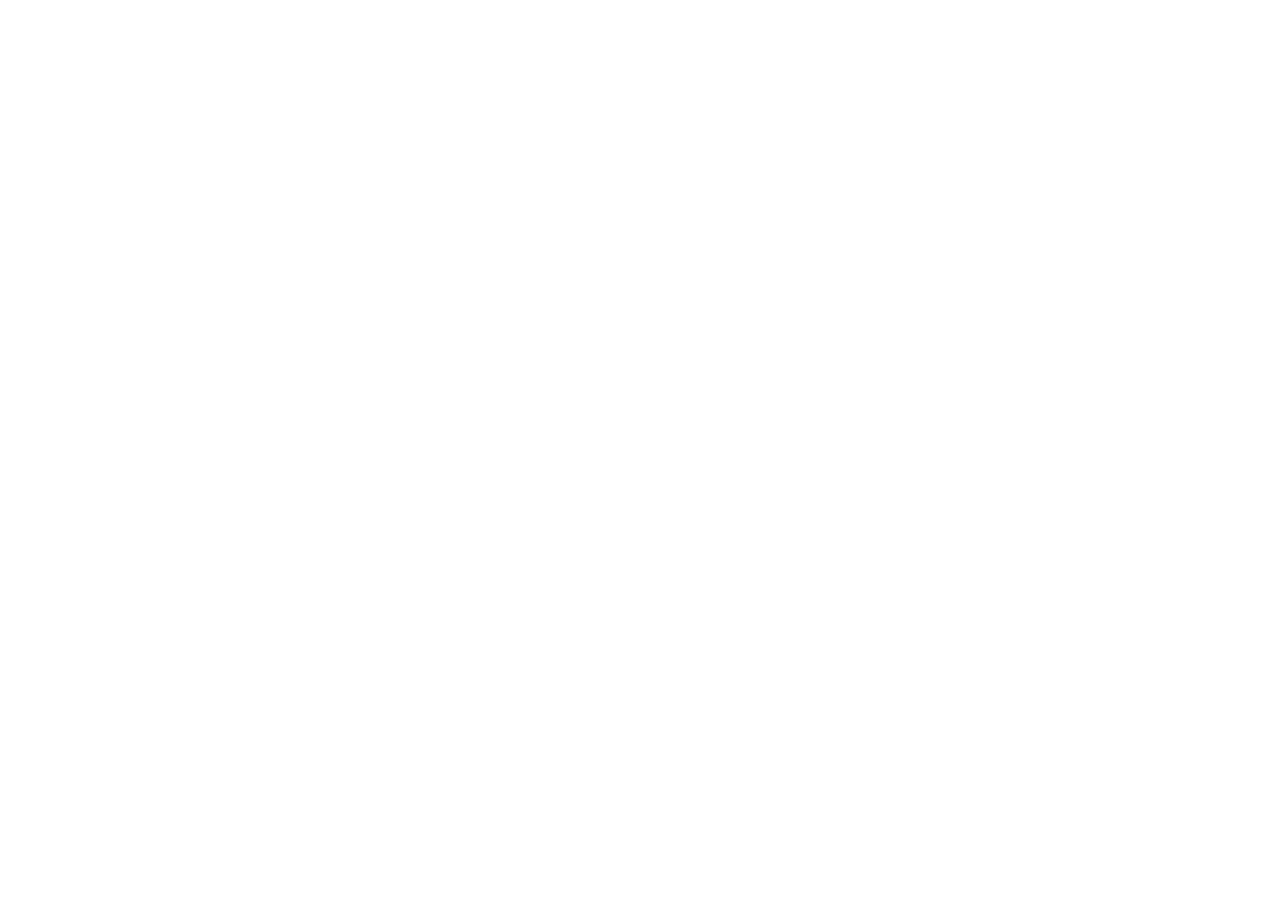
==== hiveswordle/index.html @ 972c2942 "Add files via upload" ====
<!doctype html><html lang="en"><head><meta charset="utf-8"/><link rel="icon" href="/hiveswordle/faviconHS.ico"/><meta name="viewport" content="width=device-width,initial-scale=1"/><meta name="theme-color" content="#000000"/><meta name="description" content="A daily word puzzle based on Homestuck"/><link rel="apple-touch-icon" href="/hiveswordle/logo192.png"/><link rel="manifest" href="/hiveswordle/manifest.json"/><title>Hiveswordle</title><script defer="defer" src="/hiveswordle/static/js/main.b293c328.js"></script><link href="/hiveswordle/static/css/main.2da491ca.css" rel="stylesheet"></head><body><noscript>You need to enable JavaScript to run this app.</noscript><div id="root"></div></body></html>
---- hiveswordle/static/css/main.2da491ca.css ----
/*
! tailwindcss v3.0.12 | MIT License | https://tailwindcss.com
*/*,:after,:before{border:0 solid #e5e7eb;box-sizing:border-box}:after,:before{--tw-content:""}html{-webkit-text-size-adjust:100%;font-family:ui-sans-serif,system-ui,-apple-system,BlinkMacSystemFont,Segoe UI,Roboto,Helvetica Neue,Arial,Noto Sans,sans-serif,Apple Color Emoji,Segoe UI Emoji,Segoe UI Symbol,Noto Color Emoji;line-height:1.5;tab-size:4}body{line-height:inherit;margin:0}hr{border-top-width:1px;color:inherit;height:0}abbr:where([title]){-webkit-text-decoration:underline dotted;text-decoration:underline dotted}h1,h2,h3,h4,h5,h6{font-size:inherit;font-weight:inherit}a{color:inherit;text-decoration:inherit}b,strong{font-weight:bolder}code,kbd,pre,samp{font-family:ui-monospace,SFMono-Regular,Menlo,Monaco,Consolas,Liberation Mono,Courier New,monospace;font-size:1em}small{font-size:80%}sub,sup{font-size:75%;line-height:0;position:relative;vertical-align:baseline}sub{bottom:-.25em}sup{top:-.5em}table{border-collapse:collapse;border-color:inherit;text-indent:0}button,input,optgroup,select,textarea{color:inherit;font-family:inherit;font-size:100%;line-height:inherit;margin:0;padding:0}button,select{text-transform:none}[type=button],[type=reset],[type=submit],button{-webkit-appearance:button;background-color:transparent;background-image:none}:-moz-focusring{outline:auto}:-moz-ui-invalid{box-shadow:none}progress{vertical-align:baseline}::-webkit-inner-spin-button,::-webkit-outer-spin-button{height:auto}[type=search]{-webkit-appearance:textfield;outline-offset:-2px}::-webkit-search-decoration{-webkit-appearance:none}::-webkit-file-upload-button{-webkit-appearance:button;font:inherit}summary{display:list-item}blockquote,dd,dl,figure,h1,h2,h3,h4,h5,h6,hr,p,pre{margin:0}fieldset{margin:0}fieldset,legend{padding:0}menu,ol,ul{list-style:none;margin:0;padding:0}textarea{resize:vertical}input::-webkit-input-placeholder,textarea::-webkit-input-placeholder{color:#9ca3af;opacity:1}input:-ms-input-placeholder,textarea:-ms-input-placeholder{color:#9ca3af;opacity:1}input::placeholder,textarea::placeholder{color:#9ca3af;opacity:1}[role=button],button{cursor:pointer}:disabled{cursor:default}audio,canvas,embed,iframe,img,object,svg,video{display:block;vertical-align:middle}img,video{height:auto;max-width:100%}[hidden]{display:none}*,:after,:before{--tw-translate-x:0;--tw-translate-y:0;--tw-rotate:0;--tw-skew-x:0;--tw-skew-y:0;--tw-scale-x:1;--tw-scale-y:1;--tw-pan-x: ;--tw-pan-y: ;--tw-pinch-zoom: ;--tw-scroll-snap-strictness:proximity;--tw-ordinal: ;--tw-slashed-zero: ;--tw-numeric-figure: ;--tw-numeric-spacing: ;--tw-numeric-fraction: ;--tw-ring-inset: ;--tw-ring-offset-width:0px;--tw-ring-offset-color:#fff;--tw-ring-color:rgba(59,130,246,.5);--tw-ring-offset-shadow:0 0 #0000;--tw-ring-shadow:0 0 #0000;--tw-shadow:0 0 #0000;--tw-shadow-colored:0 0 #0000;--tw-blur: ;--tw-brightness: ;--tw-contrast: ;--tw-grayscale: ;--tw-hue-rotate: ;--tw-invert: ;--tw-saturate: ;--tw-sepia: ;--tw-drop-shadow: ;--tw-backdrop-blur: ;--tw-backdrop-brightness: ;--tw-backdrop-contrast: ;--tw-backdrop-grayscale: ;--tw-backdrop-hue-rotate: ;--tw-backdrop-invert: ;--tw-backdrop-opacity: ;--tw-backdrop-saturate: ;--tw-backdrop-sepia: }.pointer-events-auto{pointer-events:auto}.fixed{position:fixed}.absolute{position:absolute}.inset-0{bottom:0;left:0;right:0;top:0}.top-14{top:3.5rem}.left-1\/2{left:50%}.right-4{right:1rem}.top-4{top:1rem}.z-20{z-index:20}.z-10{z-index:10}.m-2{margin:.5rem}.m-1{margin:.25rem}.mx-auto{margin-left:auto;margin-right:auto}.mx-0\.5{margin-left:.125rem;margin-right:.125rem}.mx-0{margin-left:0;margin-right:0}.my-2{margin-bottom:.5rem;margin-top:.5rem}.mb-1{margin-bottom:.25rem}.mt-2{margin-top:.5rem}.mt-4{margin-top:1rem}.mt-6{margin-top:1.5rem}.mt-1{margin-top:.25rem}.mt-5{margin-top:1.25rem}.mr-2{margin-right:.5rem}.ml-2\.5{margin-left:.625rem}.ml-2{margin-left:.5rem}.mr-3{margin-right:.75rem}.inline-block{display:inline-block}.flex{display:flex}.grid{display:grid}.contents{display:contents}.hidden{display:none}.h-screen{height:100vh}.h-14{height:3.5rem}.h-6{height:1.5rem}.h-8{height:2rem}.min-h-screen{min-height:100vh}.w-full{width:100%}.w-14{width:3.5rem}.w-6{width:1.5rem}.w-2{width:.5rem}.w-1\/4{width:25%}.max-w-sm{max-width:24rem}.shrink-0{flex-shrink:0}.grow{flex-grow:1}.-translate-x-1\/2{--tw-translate-x:-50%}.-translate-x-1\/2,.translate-y-4{-webkit-transform:translate(var(--tw-translate-x),var(--tw-translate-y)) rotate(var(--tw-rotate)) skewX(var(--tw-skew-x)) skewY(var(--tw-skew-y)) scaleX(var(--tw-scale-x)) scaleY(var(--tw-scale-y));transform:translate(var(--tw-translate-x),var(--tw-translate-y)) rotate(var(--tw-rotate)) skewX(var(--tw-skew-x)) skewY(var(--tw-skew-y)) scaleX(var(--tw-scale-x)) scaleY(var(--tw-scale-y))}.translate-y-4{--tw-translate-y:1rem}.translate-y-0{--tw-translate-y:0px}.translate-x-6,.translate-y-0{-webkit-transform:translate(var(--tw-translate-x),var(--tw-translate-y)) rotate(var(--tw-rotate)) skewX(var(--tw-skew-x)) skewY(var(--tw-skew-y)) scaleX(var(--tw-scale-x)) scaleY(var(--tw-scale-y));transform:translate(var(--tw-translate-x),var(--tw-translate-y)) rotate(var(--tw-rotate)) skewX(var(--tw-skew-x)) skewY(var(--tw-skew-y)) scaleX(var(--tw-scale-x)) scaleY(var(--tw-scale-y))}.translate-x-6{--tw-translate-x:1.5rem}.transform{-webkit-transform:translate(var(--tw-translate-x),var(--tw-translate-y)) rotate(var(--tw-rotate)) skewX(var(--tw-skew-x)) skewY(var(--tw-skew-y)) scaleX(var(--tw-scale-x)) scaleY(var(--tw-scale-y));transform:translate(var(--tw-translate-x),var(--tw-translate-y)) rotate(var(--tw-rotate)) skewX(var(--tw-skew-x)) skewY(var(--tw-skew-y)) scaleX(var(--tw-scale-x)) scaleY(var(--tw-scale-y))}.cursor-pointer{cursor:pointer}.select-none{-webkit-user-select:none;-ms-user-select:none;user-select:none}.columns-2{-webkit-columns:2;column-count:2}.columns-1{-webkit-columns:1;column-count:1}.flex-col{flex-direction:column}.items-center{align-items:center}.justify-center{justify-content:center}.justify-between{justify-content:space-between}.gap-4{gap:1rem}.divide-y>:not([hidden])~:not([hidden]){--tw-divide-y-reverse:0;border-bottom-width:calc(1px*var(--tw-divide-y-reverse));border-top-width:calc(1px*(1 - var(--tw-divide-y-reverse)))}.overflow-hidden{overflow:hidden}.overflow-y-auto{overflow-y:auto}.rounded-lg{border-radius:.5rem}.rounded{border-radius:.25rem}.rounded-full{border-radius:9999px}.rounded-md{border-radius:.375rem}.border-2{border-width:2px}.border{border-width:1px}.border-solid{border-style:solid}.border-slate-200{--tw-border-opacity:1;border-color:rgb(226 232 240/var(--tw-border-opacity))}.border-black{--tw-border-opacity:1;border-color:rgb(0 0 0/var(--tw-border-opacity))}.border-slate-400{--tw-border-opacity:1;border-color:rgb(148 163 184/var(--tw-border-opacity))}.border-orange-500{--tw-border-opacity:1;border-color:rgb(249 115 22/var(--tw-border-opacity))}.border-cyan-500{--tw-border-opacity:1;border-color:rgb(6 182 212/var(--tw-border-opacity))}.border-green-500{--tw-border-opacity:1;border-color:rgb(34 197 94/var(--tw-border-opacity))}.border-yellow-500{--tw-border-opacity:1;border-color:rgb(234 179 8/var(--tw-border-opacity))}.border-transparent{border-color:transparent}.bg-rose-500{--tw-bg-opacity:1;background-color:rgb(244 63 94/var(--tw-bg-opacity))}.bg-blue-500{--tw-bg-opacity:1;background-color:rgb(59 130 246/var(--tw-bg-opacity))}.bg-white{--tw-bg-opacity:1;background-color:rgb(255 255 255/var(--tw-bg-opacity))}.bg-slate-400{--tw-bg-opacity:1;background-color:rgb(148 163 184/var(--tw-bg-opacity))}.bg-orange-500{--tw-bg-opacity:1;background-color:rgb(249 115 22/var(--tw-bg-opacity))}.bg-cyan-500{--tw-bg-opacity:1;background-color:rgb(6 182 212/var(--tw-bg-opacity))}.bg-green-500{--tw-bg-opacity:1;background-color:rgb(34 197 94/var(--tw-bg-opacity))}.bg-yellow-500{--tw-bg-opacity:1;background-color:rgb(234 179 8/var(--tw-bg-opacity))}.bg-slate-200{--tw-bg-opacity:1;background-color:rgb(226 232 240/var(--tw-bg-opacity))}.bg-gray-500{--tw-bg-opacity:1;background-color:rgb(107 114 128/var(--tw-bg-opacity))}.bg-gray-300{--tw-bg-opacity:1;background-color:rgb(209 213 219/var(--tw-bg-opacity))}.bg-green-400{--tw-bg-opacity:1;background-color:rgb(74 222 128/var(--tw-bg-opacity))}.bg-indigo-600{--tw-bg-opacity:1;background-color:rgb(79 70 229/var(--tw-bg-opacity))}.bg-blue-600{--tw-bg-opacity:1;background-color:rgb(37 99 235/var(--tw-bg-opacity))}.bg-gray-600{--tw-bg-opacity:1;background-color:rgb(75 85 99/var(--tw-bg-opacity))}.bg-opacity-75{--tw-bg-opacity:0.75}.p-2{padding:.5rem}.p-1{padding:.25rem}.p-0\.5{padding:.125rem}.p-0{padding:0}.px-1{padding-left:.25rem;padding-right:.25rem}.py-10{padding-bottom:2.5rem;padding-top:2.5rem}.px-4{padding-left:1rem;padding-right:1rem}.py-3{padding-bottom:.75rem;padding-top:.75rem}.py-2{padding-bottom:.5rem;padding-top:.5rem}.px-5{padding-left:1.25rem;padding-right:1.25rem}.pt-2{padding-top:.5rem}.pb-8{padding-bottom:2rem}.pb-6{padding-bottom:1.5rem}.pt-5{padding-top:1.25rem}.pb-4{padding-bottom:1rem}.text-left{text-align:left}.text-center{text-align:center}.align-bottom{vertical-align:bottom}.text-sm{font-size:.875rem;line-height:1.25rem}.text-4xl{font-size:2.25rem;line-height:2.5rem}.text-xs{font-size:.75rem;line-height:1rem}.text-lg{font-size:1.125rem;line-height:1.75rem}.text-base{font-size:1rem;line-height:1.5rem}.text-xl{font-size:1.25rem;line-height:1.75rem}.text-3xl{font-size:1.875rem;line-height:2.25rem}.font-medium{font-weight:500}.font-bold{font-weight:700}.italic{font-style:italic}.leading-6{line-height:1.5rem}.leading-none{line-height:1}.text-white{--tw-text-opacity:1;color:rgb(255 255 255/var(--tw-text-opacity))}.text-gray-900{--tw-text-opacity:1;color:rgb(17 24 39/var(--tw-text-opacity))}.text-gray-500{--tw-text-opacity:1;color:rgb(107 114 128/var(--tw-text-opacity))}.text-blue-100{--tw-text-opacity:1;color:rgb(219 234 254/var(--tw-text-opacity))}.underline{-webkit-text-decoration-line:underline;text-decoration-line:underline}.opacity-0{opacity:0}.opacity-100{opacity:1}.shadow-lg{--tw-shadow:0 10px 15px -3px rgba(0,0,0,.1),0 4px 6px -4px rgba(0,0,0,.1);--tw-shadow-colored:0 10px 15px -3px var(--tw-shadow-color),0 4px 6px -4px var(--tw-shadow-color)}.shadow-lg,.shadow-xl{box-shadow:0 0 #0000,0 0 #0000,var(--tw-shadow);box-shadow:var(--tw-ring-offset-shadow,0 0 #0000),var(--tw-ring-shadow,0 0 #0000),var(--tw-shadow)}.shadow-xl{--tw-shadow:0 20px 25px -5px rgba(0,0,0,.1),0 8px 10px -6px rgba(0,0,0,.1);--tw-shadow-colored:0 20px 25px -5px var(--tw-shadow-color),0 8px 10px -6px var(--tw-shadow-color)}.shadow-md{--tw-shadow:0 4px 6px -1px rgba(0,0,0,.1),0 2px 4px -2px rgba(0,0,0,.1);--tw-shadow-colored:0 4px 6px -1px var(--tw-shadow-color),0 2px 4px -2px var(--tw-shadow-color)}.shadow-md,.shadow-sm{box-shadow:0 0 #0000,0 0 #0000,var(--tw-shadow);box-shadow:var(--tw-ring-offset-shadow,0 0 #0000),var(--tw-ring-shadow,0 0 #0000),var(--tw-shadow)}.shadow-sm{--tw-shadow:0 1px 2px 0 rgba(0,0,0,.05);--tw-shadow-colored:0 1px 2px 0 var(--tw-shadow-color)}.ring-1{--tw-ring-offset-shadow:var(--tw-ring-inset) 0 0 0 var(--tw-ring-offset-width) var(--tw-ring-offset-color);--tw-ring-shadow:var(--tw-ring-inset) 0 0 0 calc(1px + var(--tw-ring-offset-width)) var(--tw-ring-color);box-shadow:var(--tw-ring-offset-shadow),var(--tw-ring-shadow),0 0 #0000;box-shadow:var(--tw-ring-offset-shadow),var(--tw-ring-shadow),var(--tw-shadow,0 0 #0000)}.ring-black{--tw-ring-opacity:1;--tw-ring-color:rgb(0 0 0/var(--tw-ring-opacity))}.ring-opacity-5{--tw-ring-opacity:0.05}.blur{--tw-blur:blur(8px);-webkit-filter:var(--tw-blur) var(--tw-brightness) var(--tw-contrast) var(--tw-grayscale) var(--tw-hue-rotate) var(--tw-invert) var(--tw-saturate) var(--tw-sepia) var(--tw-drop-shadow);filter:var(--tw-blur) var(--tw-brightness) var(--tw-contrast) var(--tw-grayscale) var(--tw-hue-rotate) var(--tw-invert) var(--tw-saturate) var(--tw-sepia) var(--tw-drop-shadow)}.transition{transition-duration:.15s;transition-property:color,background-color,border-color,fill,stroke,opacity,box-shadow,-webkit-text-decoration-color,-webkit-transform,-webkit-filter,-webkit-backdrop-filter;transition-property:color,background-color,border-color,text-decoration-color,fill,stroke,opacity,box-shadow,transform,filter,backdrop-filter;transition-property:color,background-color,border-color,text-decoration-color,fill,stroke,opacity,box-shadow,transform,filter,backdrop-filter,-webkit-text-decoration-color,-webkit-transform,-webkit-filter,-webkit-backdrop-filter;transition-timing-function:cubic-bezier(.4,0,.2,1)}.transition-opacity{transition-duration:.15s;transition-property:opacity;transition-timing-function:cubic-bezier(.4,0,.2,1)}.transition-all{transition-duration:.15s;transition-property:all;transition-timing-function:cubic-bezier(.4,0,.2,1)}.duration-300{transition-duration:.3s}.duration-100{transition-duration:.1s}.duration-200{transition-duration:.2s}.ease-out{transition-timing-function:cubic-bezier(0,0,.2,1)}.ease-in{transition-timing-function:cubic-bezier(.4,0,1,1)}.ease-in-out{transition-timing-function:cubic-bezier(.4,0,.2,1)}:root{--animation-speed:1000ms;--animation-speed-fast:250ms;--default-cell-bg-color:#fff;--default-cell-border-color:#000;--default-cell-text-color:#000;--absent-cell-bg-color:#94a3b8;--correct-cell-bg-color:#4ade80;--present-cell-bg-color:#facc15}.dark{--default-cell-bg-color:#0f172a;--default-cell-border-color:#fff;--default-cell-text-color:#fff;--absent-cell-bg-color:#334155}.high-contrast{--correct-cell-bg-color:#fb923c;--present-cell-bg-color:#22d3ee}.cell-fill-animation{-webkit-animation:onTypeCell linear;animation:onTypeCell linear}.cell-fill-animation,.cell-reveal{-webkit-animation-duration:.35s;animation-duration:.35s}.cell-reveal{-webkit-animation-fill-mode:backwards;animation-fill-mode:backwards;-webkit-animation-timing-function:linear;animation-timing-function:linear}.cell-reveal.absent{-webkit-animation-name:revealAbsentCharCell;animation-name:revealAbsentCharCell}.cell-reveal.correct{-webkit-animation-name:revealCorrectCharCell;animation-name:revealCorrectCharCell}.cell-reveal.present{-webkit-animation-name:revealPresentCharCell;animation-name:revealPresentCharCell}.cell-reveal>.letter-container{-webkit-animation:offsetLetterFlip .35s linear;animation:offsetLetterFlip .35s linear;-webkit-animation-fill-mode:backwards;animation-fill-mode:backwards}svg.cursor-pointer{transition:all .25s;transition:all var(--animation-speed-fast)}svg.cursor-pointer:hover{-webkit-transform:scale(1.2);transform:scale(1.2)}.jiggle{-webkit-animation:jiggle linear;animation:jiggle linear;-webkit-animation-duration:.25s;animation-duration:.25s;-webkit-animation-duration:var(--animation-speed-fast);animation-duration:var(--animation-speed-fast)}.navbar{margin-bottom:2%}.navbar-content{align-items:center;display:flex;height:3rem;justify-content:space-between}.right-icons{display:flex}@-webkit-keyframes revealAbsentCharCell{0%{background-color:#fff;background-color:var(--default-cell-bg-color);border-color:#000;border-color:var(--default-cell-border-color);color:#000;color:var(--default-cell-text-color);-webkit-transform:rotateX(0deg);transform:rotateX(0deg)}50%{background-color:#fff;background-color:var(--default-cell-bg-color);border-color:#000;border-color:var(--default-cell-border-color);color:#000;color:var(--default-cell-text-color)}50.1%{background-color:#94a3b8;background-color:var(--absent-cell-bg-color);border-color:#94a3b8;border-color:var(--absent-cell-bg-color)}to{-webkit-transform:rotateX(180deg);transform:rotateX(180deg)}}@keyframes revealAbsentCharCell{0%{background-color:#fff;background-color:var(--default-cell-bg-color);border-color:#000;border-color:var(--default-cell-border-color);color:#000;color:var(--default-cell-text-color);-webkit-transform:rotateX(0deg);transform:rotateX(0deg)}50%{background-color:#fff;background-color:var(--default-cell-bg-color);border-color:#000;border-color:var(--default-cell-border-color);color:#000;color:var(--default-cell-text-color)}50.1%{background-color:#94a3b8;background-color:var(--absent-cell-bg-color);border-color:#94a3b8;border-color:var(--absent-cell-bg-color)}to{-webkit-transform:rotateX(180deg);transform:rotateX(180deg)}}@-webkit-keyframes revealCorrectCharCell{0%{background-color:#fff;background-color:var(--default-cell-bg-color);border-color:#000;border-color:var(--default-cell-border-color);color:#000;color:var(--default-cell-text-color);-webkit-transform:rotateX(0deg);transform:rotateX(0deg)}50%{background-color:#fff;background-color:var(--default-cell-bg-color);border-color:#000;border-color:var(--default-cell-border-color);color:#000;color:var(--default-cell-text-color)}50.1%{background-color:#4ade80;background-color:var(--correct-cell-bg-color);border-color:#4ade80;border-color:var(--correct-cell-bg-color)}to{-webkit-transform:rotateX(180deg);transform:rotateX(180deg)}}@keyframes revealCorrectCharCell{0%{background-color:#fff;background-color:var(--default-cell-bg-color);border-color:#000;border-color:var(--default-cell-border-color);color:#000;color:var(--default-cell-text-color);-webkit-transform:rotateX(0deg);transform:rotateX(0deg)}50%{background-color:#fff;background-color:var(--default-cell-bg-color);border-color:#000;border-color:var(--default-cell-border-color);color:#000;color:var(--default-cell-text-color)}50.1%{background-color:#4ade80;background-color:var(--correct-cell-bg-color);border-color:#4ade80;border-color:var(--correct-cell-bg-color)}to{-webkit-transform:rotateX(180deg);transform:rotateX(180deg)}}@-webkit-keyframes revealPresentCharCell{0%{background-color:#fff;background-color:var(--default-cell-bg-color);border-color:#000;border-color:var(--default-cell-border-color);color:#000;color:var(--default-cell-text-color);-webkit-transform:rotateX(0deg);transform:rotateX(0deg)}50%{background-color:#fff;background-color:var(--default-cell-bg-color);border-color:#000;border-color:var(--default-cell-border-color);color:#000;color:var(--default-cell-text-color)}50.1%{background-color:#facc15;background-color:var(--present-cell-bg-color);border-color:#facc15;border-color:var(--present-cell-bg-color)}to{-webkit-transform:rotateX(180deg);transform:rotateX(180deg)}}@keyframes revealPresentCharCell{0%{background-color:#fff;background-color:var(--default-cell-bg-color);border-color:#000;border-color:var(--default-cell-border-color);color:#000;color:var(--default-cell-text-color);-webkit-transform:rotateX(0deg);transform:rotateX(0deg)}50%{background-color:#fff;background-color:var(--default-cell-bg-color);border-color:#000;border-color:var(--default-cell-border-color);color:#000;color:var(--default-cell-text-color)}50.1%{background-color:#facc15;background-color:var(--present-cell-bg-color);border-color:#facc15;border-color:var(--present-cell-bg-color)}to{-webkit-transform:rotateX(180deg);transform:rotateX(180deg)}}@-webkit-keyframes offsetLetterFlip{0%{-webkit-transform:rotateX(0deg);transform:rotateX(0deg)}to{-webkit-transform:rotateX(180deg);transform:rotateX(180deg)}}@keyframes offsetLetterFlip{0%{-webkit-transform:rotateX(0deg);transform:rotateX(0deg)}to{-webkit-transform:rotateX(180deg);transform:rotateX(180deg)}}@-webkit-keyframes onTypeCell{0%{-webkit-transform:scale(1);transform:scale(1)}50%{-webkit-transform:scale(1.1);transform:scale(1.1)}to{-webkit-transform:scale(1);transform:scale(1)}}@keyframes onTypeCell{0%{-webkit-transform:scale(1);transform:scale(1)}50%{-webkit-transform:scale(1.1);transform:scale(1.1)}to{-webkit-transform:scale(1);transform:scale(1)}}.shadowed{text-shadow:1px 1px 1px #000}@-webkit-keyframes jiggle{0%{-webkit-transform:translate(0);transform:translate(0)}25%{-webkit-transform:translate(-.5rem);transform:translate(-.5rem)}50%{-webkit-transform:translate(.5rem);transform:translate(.5rem)}75%{-webkit-transform:translate(-.5rem);transform:translate(-.5rem)}to{-webkit-transform:translate(0);transform:translate(0)}}@keyframes jiggle{0%{-webkit-transform:translate(0);transform:translate(0)}25%{-webkit-transform:translate(-.5rem);transform:translate(-.5rem)}50%{-webkit-transform:translate(.5rem);transform:translate(.5rem)}75%{-webkit-transform:translate(-.5rem);transform:translate(-.5rem)}to{-webkit-transform:translate(0);transform:translate(0)}}.hover\:bg-slate-300:hover{--tw-bg-opacity:1;background-color:rgb(203 213 225/var(--tw-bg-opacity))}.hover\:bg-orange-600:hover{--tw-bg-opacity:1;background-color:rgb(234 88 12/var(--tw-bg-opacity))}.hover\:bg-cyan-600:hover{--tw-bg-opacity:1;background-color:rgb(8 145 178/var(--tw-bg-opacity))}.hover\:bg-green-600:hover{--tw-bg-opacity:1;background-color:rgb(22 163 74/var(--tw-bg-opacity))}.hover\:bg-yellow-600:hover{--tw-bg-opacity:1;background-color:rgb(202 138 4/var(--tw-bg-opacity))}.hover\:bg-indigo-700:hover{--tw-bg-opacity:1;background-color:rgb(67 56 202/var(--tw-bg-opacity))}.focus\:outline-none:focus{outline:2px solid transparent;outline-offset:2px}.focus\:ring-2:focus{--tw-ring-offset-shadow:var(--tw-ring-inset) 0 0 0 var(--tw-ring-offset-width) var(--tw-ring-offset-color);--tw-ring-shadow:var(--tw-ring-inset) 0 0 0 calc(2px + var(--tw-ring-offset-width)) var(--tw-ring-color);box-shadow:var(--tw-ring-offset-shadow),var(--tw-ring-shadow),0 0 #0000;box-shadow:var(--tw-ring-offset-shadow),var(--tw-ring-shadow),var(--tw-shadow,0 0 #0000)}.focus\:ring-indigo-500:focus{--tw-ring-opacity:1;--tw-ring-color:rgb(99 102 241/var(--tw-ring-opacity))}.focus\:ring-offset-2:focus{--tw-ring-offset-width:2px}.active\:bg-slate-400:active{--tw-bg-opacity:1;background-color:rgb(148 163 184/var(--tw-bg-opacity))}.active\:bg-orange-700:active{--tw-bg-opacity:1;background-color:rgb(194 65 12/var(--tw-bg-opacity))}.active\:bg-cyan-700:active{--tw-bg-opacity:1;background-color:rgb(14 116 144/var(--tw-bg-opacity))}.active\:bg-green-700:active{--tw-bg-opacity:1;background-color:rgb(21 128 61/var(--tw-bg-opacity))}.active\:bg-yellow-700:active{--tw-bg-opacity:1;background-color:rgb(161 98 7/var(--tw-bg-opacity))}.dark .dark\:border-slate-600{--tw-border-opacity:1;border-color:rgb(71 85 105/var(--tw-border-opacity))}.dark .dark\:border-slate-100{--tw-border-opacity:1;border-color:rgb(241 245 249/var(--tw-border-opacity))}.dark .dark\:border-slate-700{--tw-border-opacity:1;border-color:rgb(51 65 85/var(--tw-border-opacity))}.dark .dark\:bg-slate-900{--tw-bg-opacity:1;background-color:rgb(15 23 42/var(--tw-bg-opacity))}.dark .dark\:bg-slate-700{--tw-bg-opacity:1;background-color:rgb(51 65 85/var(--tw-bg-opacity))}.dark .dark\:bg-slate-600{--tw-bg-opacity:1;background-color:rgb(71 85 105/var(--tw-bg-opacity))}.dark .dark\:bg-slate-800{--tw-bg-opacity:1;background-color:rgb(30 41 59/var(--tw-bg-opacity))}.dark .dark\:bg-gray-800{--tw-bg-opacity:1;background-color:rgb(31 41 55/var(--tw-bg-opacity))}.dark .dark\:stroke-white{stroke:#fff}.dark .dark\:text-white{--tw-text-opacity:1;color:rgb(255 255 255/var(--tw-text-opacity))}.dark .dark\:text-gray-100{--tw-text-opacity:1;color:rgb(243 244 246/var(--tw-text-opacity))}.dark .dark\:text-gray-300{--tw-text-opacity:1;color:rgb(209 213 219/var(--tw-text-opacity))}@media (min-width:640px){.sm\:my-8{margin-bottom:2rem;margin-top:2rem}.sm\:mt-6{margin-top:1.5rem}.sm\:block{display:block}.sm\:inline-block{display:inline-block}.sm\:h-screen{height:100vh}.sm\:w-full{width:100%}.sm\:max-w-sm{max-width:24rem}.sm\:translate-y-0{--tw-translate-y:0px}.sm\:scale-95,.sm\:translate-y-0{-webkit-transform:translate(var(--tw-translate-x),var(--tw-translate-y)) rotate(var(--tw-rotate)) skewX(var(--tw-skew-x)) skewY(var(--tw-skew-y)) scaleX(var(--tw-scale-x)) scaleY(var(--tw-scale-y));transform:translate(var(--tw-translate-x),var(--tw-translate-y)) rotate(var(--tw-rotate)) skewX(var(--tw-skew-x)) skewY(var(--tw-skew-y)) scaleX(var(--tw-scale-x)) scaleY(var(--tw-scale-y))}.sm\:scale-95{--tw-scale-x:.95;--tw-scale-y:.95}.sm\:scale-100{--tw-scale-x:1;--tw-scale-y:1;-webkit-transform:translate(var(--tw-translate-x),var(--tw-translate-y)) rotate(var(--tw-rotate)) skewX(var(--tw-skew-x)) skewY(var(--tw-skew-y)) scaleX(var(--tw-scale-x)) scaleY(var(--tw-scale-y));transform:translate(var(--tw-translate-x),var(--tw-translate-y)) rotate(var(--tw-rotate)) skewX(var(--tw-skew-x)) skewY(var(--tw-skew-y)) scaleX(var(--tw-scale-x)) scaleY(var(--tw-scale-y))}.sm\:p-0{padding:0}.sm\:p-6{padding:1.5rem}.sm\:px-6{padding-left:1.5rem;padding-right:1.5rem}.sm\:align-middle{vertical-align:middle}.sm\:text-sm{font-size:.875rem;line-height:1.25rem}}@media (min-width:768px){.md\:max-w-7xl{max-width:80rem}}@media (min-width:1024px){.lg\:px-8{padding-left:2rem;padding-right:2rem}}html.dark{background-color:#0f172a}
/*# sourceMappingURL=main.2da491ca.css.map*/
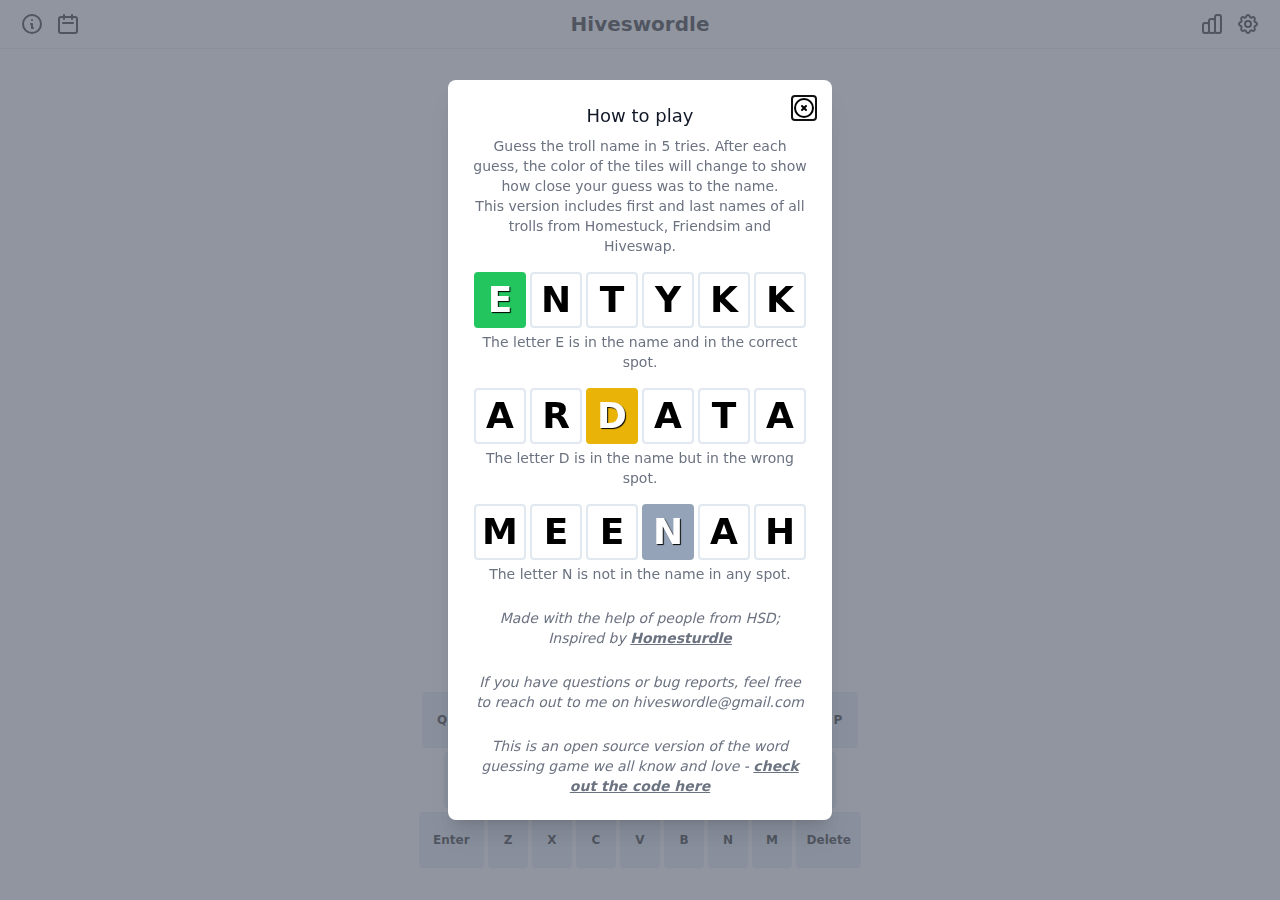
==== commit bffc7cf8: "Add files via upload" ====
--- a/hiveswordle/index.html
+++ b/hiveswordle/index.html
@@ -1 +1 @@
-<!doctype html><html lang="en"><head><meta charset="utf-8"/><link rel="icon" href="/hiveswordle/faviconHS.ico"/><meta name="viewport" content="width=device-width,initial-scale=1"/><meta name="theme-color" content="#000000"/><meta name="description" content="A daily word puzzle based on Homestuck"/><link rel="apple-touch-icon" href="/hiveswordle/logo192.png"/><link rel="manifest" href="/hiveswordle/manifest.json"/><title>Hiveswordle</title><script defer="defer" src="/hiveswordle/static/js/main.b293c328.js"></script><link href="/hiveswordle/static/css/main.2da491ca.css" rel="stylesheet"></head><body><noscript>You need to enable JavaScript to run this app.</noscript><div id="root"></div></body></html>+<!doctype html><html lang="en"><head><meta charset="utf-8"/><link rel="icon" href="/hiveswordle/faviconHS.ico"/><meta name="viewport" content="width=device-width,initial-scale=1"/><meta name="theme-color" content="#000000"/><meta name="description" content="A daily word puzzle based on Homestuck"/><link rel="apple-touch-icon" href="/hiveswordle/logo192.png"/><link rel="manifest" href="/hiveswordle/manifest.json"/><title>Hiveswordle</title><script defer="defer" src="/hiveswordle/static/js/main.9e4fe3c5.js"></script><link href="/hiveswordle/static/css/main.8dfcd93b.css" rel="stylesheet"></head><body><noscript>You need to enable JavaScript to run this app.</noscript><div id="root"></div></body></html>--- a/hiveswordle/static/css/main.8dfcd93b.css
+++ b/hiveswordle/static/css/main.8dfcd93b.css
@@ -0,0 +1,4 @@
+/*
+! tailwindcss v3.3.3 | MIT License | https://tailwindcss.com
+*/*,:after,:before{border:0 solid #e5e7eb;box-sizing:border-box}:after,:before{--tw-content:""}html{-webkit-text-size-adjust:100%;-webkit-font-feature-settings:normal;font-feature-settings:normal;font-family:ui-sans-serif,system-ui,-apple-system,BlinkMacSystemFont,Segoe UI,Roboto,Helvetica Neue,Arial,Noto Sans,sans-serif,Apple Color Emoji,Segoe UI Emoji,Segoe UI Symbol,Noto Color Emoji;font-variation-settings:normal;line-height:1.5;tab-size:4}body{line-height:inherit;margin:0}hr{border-top-width:1px;color:inherit;height:0}abbr:where([title]){-webkit-text-decoration:underline dotted;text-decoration:underline dotted}h1,h2,h3,h4,h5,h6{font-size:inherit;font-weight:inherit}a{color:inherit;text-decoration:inherit}b,strong{font-weight:bolder}code,kbd,pre,samp{font-family:ui-monospace,SFMono-Regular,Menlo,Monaco,Consolas,Liberation Mono,Courier New,monospace;font-size:1em}small{font-size:80%}sub,sup{font-size:75%;line-height:0;position:relative;vertical-align:baseline}sub{bottom:-.25em}sup{top:-.5em}table{border-collapse:collapse;border-color:inherit;text-indent:0}button,input,optgroup,select,textarea{-webkit-font-feature-settings:inherit;font-feature-settings:inherit;color:inherit;font-family:inherit;font-size:100%;font-variation-settings:inherit;font-weight:inherit;line-height:inherit;margin:0;padding:0}button,select{text-transform:none}[type=button],[type=reset],[type=submit],button{-webkit-appearance:button;background-color:transparent;background-image:none}:-moz-focusring{outline:auto}:-moz-ui-invalid{box-shadow:none}progress{vertical-align:baseline}::-webkit-inner-spin-button,::-webkit-outer-spin-button{height:auto}[type=search]{-webkit-appearance:textfield;outline-offset:-2px}::-webkit-search-decoration{-webkit-appearance:none}::-webkit-file-upload-button{-webkit-appearance:button;font:inherit}summary{display:list-item}blockquote,dd,dl,figure,h1,h2,h3,h4,h5,h6,hr,p,pre{margin:0}fieldset{margin:0}fieldset,legend{padding:0}menu,ol,ul{list-style:none;margin:0;padding:0}dialog{padding:0}textarea{resize:vertical}input::-webkit-input-placeholder,textarea::-webkit-input-placeholder{color:#9ca3af}input::placeholder,textarea::placeholder{color:#9ca3af}[role=button],button{cursor:pointer}:disabled{cursor:default}audio,canvas,embed,iframe,img,object,svg,video{display:block;vertical-align:middle}img,video{height:auto;max-width:100%}[hidden]{display:none}[multiple],[type=date],[type=datetime-local],[type=email],[type=month],[type=number],[type=password],[type=search],[type=tel],[type=text],[type=time],[type=url],[type=week],input:where(:not([type])),select,textarea{--tw-shadow:0 0 #0000;-webkit-appearance:none;appearance:none;background-color:#fff;border-color:#6b7280;border-radius:0;border-width:1px;font-size:1rem;line-height:1.5rem;padding:.5rem .75rem}[multiple]:focus,[type=date]:focus,[type=datetime-local]:focus,[type=email]:focus,[type=month]:focus,[type=number]:focus,[type=password]:focus,[type=search]:focus,[type=tel]:focus,[type=text]:focus,[type=time]:focus,[type=url]:focus,[type=week]:focus,input:where(:not([type])):focus,select:focus,textarea:focus{--tw-ring-inset:var(--tw-empty,/*!*/ /*!*/);--tw-ring-offset-width:0px;--tw-ring-offset-color:#fff;--tw-ring-color:#2563eb;--tw-ring-offset-shadow:var(--tw-ring-inset) 0 0 0 var(--tw-ring-offset-width) var(--tw-ring-offset-color);--tw-ring-shadow:var(--tw-ring-inset) 0 0 0 calc(1px + var(--tw-ring-offset-width)) var(--tw-ring-color);border-color:#2563eb;box-shadow:var(--tw-ring-offset-shadow),var(--tw-ring-shadow),var(--tw-shadow);outline:2px solid transparent;outline-offset:2px}input::-webkit-input-placeholder,textarea::-webkit-input-placeholder{color:#6b7280;opacity:1}input::placeholder,textarea::placeholder{color:#6b7280;opacity:1}::-webkit-datetime-edit-fields-wrapper{padding:0}::-webkit-date-and-time-value{min-height:1.5em}::-webkit-datetime-edit,::-webkit-datetime-edit-day-field,::-webkit-datetime-edit-hour-field,::-webkit-datetime-edit-meridiem-field,::-webkit-datetime-edit-millisecond-field,::-webkit-datetime-edit-minute-field,::-webkit-datetime-edit-month-field,::-webkit-datetime-edit-second-field,::-webkit-datetime-edit-year-field{padding-bottom:0;padding-top:0}select{-webkit-print-color-adjust:exact;print-color-adjust:exact;background-image:url("data:image/svg+xml;charset=utf-8,%3Csvg xmlns='http://www.w3.org/2000/svg' fill='none' viewBox='0 0 20 20'%3E%3Cpath stroke='%236b7280' stroke-linecap='round' stroke-linejoin='round' stroke-width='1.5' d='m6 8 4 4 4-4'/%3E%3C/svg%3E");background-position:right .5rem center;background-repeat:no-repeat;background-size:1.5em 1.5em;padding-right:2.5rem}[multiple],[size]:where(select:not([size="1"])){-webkit-print-color-adjust:unset;print-color-adjust:unset;background-image:none;background-position:0 0;background-repeat:unset;background-size:auto auto;background-size:initial;padding-right:.75rem}[type=checkbox],[type=radio]{-webkit-print-color-adjust:exact;print-color-adjust:exact;--tw-shadow:0 0 #0000;-webkit-appearance:none;appearance:none;background-color:#fff;background-origin:border-box;border-color:#6b7280;border-width:1px;color:#2563eb;display:inline-block;flex-shrink:0;height:1rem;padding:0;-webkit-user-select:none;user-select:none;vertical-align:middle;width:1rem}[type=checkbox]{border-radius:0}[type=radio]{border-radius:100%}[type=checkbox]:focus,[type=radio]:focus{--tw-ring-inset:var(--tw-empty,/*!*/ /*!*/);--tw-ring-offset-width:2px;--tw-ring-offset-color:#fff;--tw-ring-color:#2563eb;--tw-ring-offset-shadow:var(--tw-ring-inset) 0 0 0 var(--tw-ring-offset-width) var(--tw-ring-offset-color);--tw-ring-shadow:var(--tw-ring-inset) 0 0 0 calc(2px + var(--tw-ring-offset-width)) var(--tw-ring-color);box-shadow:var(--tw-ring-offset-shadow),var(--tw-ring-shadow),var(--tw-shadow);outline:2px solid transparent;outline-offset:2px}[type=checkbox]:checked,[type=radio]:checked{background-color:currentColor;background-position:50%;background-repeat:no-repeat;background-size:100% 100%;border-color:transparent}[type=checkbox]:checked{background-image:url("data:image/svg+xml;charset=utf-8,%3Csvg viewBox='0 0 16 16' fill='%23fff' xmlns='http://www.w3.org/2000/svg'%3E%3Cpath d='M12.207 4.793a1 1 0 0 1 0 1.414l-5 5a1 1 0 0 1-1.414 0l-2-2a1 1 0 0 1 1.414-1.414L6.5 9.086l4.293-4.293a1 1 0 0 1 1.414 0z'/%3E%3C/svg%3E")}[type=radio]:checked{background-image:url("data:image/svg+xml;charset=utf-8,%3Csvg viewBox='0 0 16 16' fill='%23fff' xmlns='http://www.w3.org/2000/svg'%3E%3Ccircle cx='8' cy='8' r='3'/%3E%3C/svg%3E")}[type=checkbox]:checked:focus,[type=checkbox]:checked:hover,[type=radio]:checked:focus,[type=radio]:checked:hover{background-color:currentColor;border-color:transparent}[type=checkbox]:indeterminate{background-color:currentColor;background-image:url("data:image/svg+xml;charset=utf-8,%3Csvg xmlns='http://www.w3.org/2000/svg' fill='none' viewBox='0 0 16 16'%3E%3Cpath stroke='%23fff' stroke-linecap='round' stroke-linejoin='round' stroke-width='2' d='M4 8h8'/%3E%3C/svg%3E");background-position:50%;background-repeat:no-repeat;background-size:100% 100%;border-color:transparent}[type=checkbox]:indeterminate:focus,[type=checkbox]:indeterminate:hover{background-color:currentColor;border-color:transparent}[type=file]{background:unset;border-color:inherit;border-radius:0;border-width:0;font-size:unset;line-height:inherit;padding:0}[type=file]:focus{outline:1px solid ButtonText;outline:1px auto -webkit-focus-ring-color}*,:after,:before{--tw-border-spacing-x:0;--tw-border-spacing-y:0;--tw-translate-x:0;--tw-translate-y:0;--tw-rotate:0;--tw-skew-x:0;--tw-skew-y:0;--tw-scale-x:1;--tw-scale-y:1;--tw-pan-x: ;--tw-pan-y: ;--tw-pinch-zoom: ;--tw-scroll-snap-strictness:proximity;--tw-gradient-from-position: ;--tw-gradient-via-position: ;--tw-gradient-to-position: ;--tw-ordinal: ;--tw-slashed-zero: ;--tw-numeric-figure: ;--tw-numeric-spacing: ;--tw-numeric-fraction: ;--tw-ring-inset: ;--tw-ring-offset-width:0px;--tw-ring-offset-color:#fff;--tw-ring-color:rgba(59,130,246,.5);--tw-ring-offset-shadow:0 0 #0000;--tw-ring-shadow:0 0 #0000;--tw-shadow:0 0 #0000;--tw-shadow-colored:0 0 #0000;--tw-blur: ;--tw-brightness: ;--tw-contrast: ;--tw-grayscale: ;--tw-hue-rotate: ;--tw-invert: ;--tw-saturate: ;--tw-sepia: ;--tw-drop-shadow: ;--tw-backdrop-blur: ;--tw-backdrop-brightness: ;--tw-backdrop-contrast: ;--tw-backdrop-grayscale: ;--tw-backdrop-hue-rotate: ;--tw-backdrop-invert: ;--tw-backdrop-opacity: ;--tw-backdrop-saturate: ;--tw-backdrop-sepia: }::-webkit-backdrop{--tw-border-spacing-x:0;--tw-border-spacing-y:0;--tw-translate-x:0;--tw-translate-y:0;--tw-rotate:0;--tw-skew-x:0;--tw-skew-y:0;--tw-scale-x:1;--tw-scale-y:1;--tw-pan-x: ;--tw-pan-y: ;--tw-pinch-zoom: ;--tw-scroll-snap-strictness:proximity;--tw-gradient-from-position: ;--tw-gradient-via-position: ;--tw-gradient-to-position: ;--tw-ordinal: ;--tw-slashed-zero: ;--tw-numeric-figure: ;--tw-numeric-spacing: ;--tw-numeric-fraction: ;--tw-ring-inset: ;--tw-ring-offset-width:0px;--tw-ring-offset-color:#fff;--tw-ring-color:rgba(59,130,246,.5);--tw-ring-offset-shadow:0 0 #0000;--tw-ring-shadow:0 0 #0000;--tw-shadow:0 0 #0000;--tw-shadow-colored:0 0 #0000;--tw-blur: ;--tw-brightness: ;--tw-contrast: ;--tw-grayscale: ;--tw-hue-rotate: ;--tw-invert: ;--tw-saturate: ;--tw-sepia: ;--tw-drop-shadow: ;--tw-backdrop-blur: ;--tw-backdrop-brightness: ;--tw-backdrop-contrast: ;--tw-backdrop-grayscale: ;--tw-backdrop-hue-rotate: ;--tw-backdrop-invert: ;--tw-backdrop-opacity: ;--tw-backdrop-saturate: ;--tw-backdrop-sepia: }::backdrop{--tw-border-spacing-x:0;--tw-border-spacing-y:0;--tw-translate-x:0;--tw-translate-y:0;--tw-rotate:0;--tw-skew-x:0;--tw-skew-y:0;--tw-scale-x:1;--tw-scale-y:1;--tw-pan-x: ;--tw-pan-y: ;--tw-pinch-zoom: ;--tw-scroll-snap-strictness:proximity;--tw-gradient-from-position: ;--tw-gradient-via-position: ;--tw-gradient-to-position: ;--tw-ordinal: ;--tw-slashed-zero: ;--tw-numeric-figure: ;--tw-numeric-spacing: ;--tw-numeric-fraction: ;--tw-ring-inset: ;--tw-ring-offset-width:0px;--tw-ring-offset-color:#fff;--tw-ring-color:rgba(59,130,246,.5);--tw-ring-offset-shadow:0 0 #0000;--tw-ring-shadow:0 0 #0000;--tw-shadow:0 0 #0000;--tw-shadow-colored:0 0 #0000;--tw-blur: ;--tw-brightness: ;--tw-contrast: ;--tw-grayscale: ;--tw-hue-rotate: ;--tw-invert: ;--tw-saturate: ;--tw-sepia: ;--tw-drop-shadow: ;--tw-backdrop-blur: ;--tw-backdrop-brightness: ;--tw-backdrop-contrast: ;--tw-backdrop-grayscale: ;--tw-backdrop-hue-rotate: ;--tw-backdrop-invert: ;--tw-backdrop-opacity: ;--tw-backdrop-saturate: ;--tw-backdrop-sepia: }.pointer-events-auto{pointer-events:auto}.fixed{position:fixed}.absolute{position:absolute}.inset-0{inset:0}.left-1\/2{left:50%}.right-4{right:1rem}.top-14{top:3.5rem}.top-4{top:1rem}.z-10{z-index:10}.z-20{z-index:20}.m-1{margin:.25rem}.m-2{margin:.5rem}.mx-0{margin-left:0;margin-right:0}.mx-0\.5{margin-left:.125rem;margin-right:.125rem}.mx-auto{margin-left:auto;margin-right:auto}.my-2{margin-bottom:.5rem;margin-top:.5rem}.-mb-4{margin-bottom:-1rem}.mb-0{margin-bottom:0}.mb-1{margin-bottom:.25rem}.mb-2{margin-bottom:.5rem}.mb-4{margin-bottom:1rem}.ml-1{margin-left:.25rem}.ml-2{margin-left:.5rem}.ml-3{margin-left:.75rem}.mr-1{margin-right:.25rem}.mr-2{margin-right:.5rem}.mr-3{margin-right:.75rem}.mt-1{margin-top:.25rem}.mt-2{margin-top:.5rem}.mt-3{margin-top:.75rem}.mt-4{margin-top:1rem}.mt-5{margin-top:1.25rem}.mt-6{margin-top:1.5rem}.block{display:block}.inline-block{display:inline-block}.inline{display:inline}.flex{display:flex}.inline-flex{display:inline-flex}.grid{display:grid}.h-14{height:3.5rem}.h-4{height:1rem}.h-5{height:1.25rem}.h-6{height:1.5rem}.h-8{height:2rem}.h-full{height:100%}.min-h-full{min-height:100%}.min-h-screen{min-height:100vh}.w-1\/4{width:25%}.w-14{width:3.5rem}.w-2{width:.5rem}.w-4{width:1rem}.w-5{width:1.25rem}.w-6{width:1.5rem}.w-full{width:100%}.max-w-2xl{max-width:42rem}.max-w-sm{max-width:24rem}.shrink-0{flex-shrink:0}.grow{flex-grow:1}.-translate-x-1\/2{--tw-translate-x:-50%}.-translate-x-1\/2,.translate-x-6{-webkit-transform:translate(var(--tw-translate-x),var(--tw-translate-y)) rotate(var(--tw-rotate)) skewX(var(--tw-skew-x)) skewY(var(--tw-skew-y)) scaleX(var(--tw-scale-x)) scaleY(var(--tw-scale-y));transform:translate(var(--tw-translate-x),var(--tw-translate-y)) rotate(var(--tw-rotate)) skewX(var(--tw-skew-x)) skewY(var(--tw-skew-y)) scaleX(var(--tw-scale-x)) scaleY(var(--tw-scale-y))}.translate-x-6{--tw-translate-x:1.5rem}.translate-y-0{--tw-translate-y:0px}.translate-y-0,.translate-y-4{-webkit-transform:translate(var(--tw-translate-x),var(--tw-translate-y)) rotate(var(--tw-rotate)) skewX(var(--tw-skew-x)) skewY(var(--tw-skew-y)) scaleX(var(--tw-scale-x)) scaleY(var(--tw-scale-y));transform:translate(var(--tw-translate-x),var(--tw-translate-y)) rotate(var(--tw-rotate)) skewX(var(--tw-skew-x)) skewY(var(--tw-skew-y)) scaleX(var(--tw-scale-x)) scaleY(var(--tw-scale-y))}.translate-y-4{--tw-translate-y:1rem}.transform{-webkit-transform:translate(var(--tw-translate-x),var(--tw-translate-y)) rotate(var(--tw-rotate)) skewX(var(--tw-skew-x)) skewY(var(--tw-skew-y)) scaleX(var(--tw-scale-x)) scaleY(var(--tw-scale-y));transform:translate(var(--tw-translate-x),var(--tw-translate-y)) rotate(var(--tw-rotate)) skewX(var(--tw-skew-x)) skewY(var(--tw-skew-y)) scaleX(var(--tw-scale-x)) scaleY(var(--tw-scale-y))}.cursor-not-allowed{cursor:not-allowed}.cursor-pointer{cursor:pointer}.select-none{-webkit-user-select:none;user-select:none}.columns-1{-webkit-columns:1;column-count:1}.columns-2{-webkit-columns:2;column-count:2}.columns-3{-webkit-columns:3;column-count:3}.flex-col{flex-direction:column}.items-center{align-items:center}.items-stretch{align-items:stretch}.justify-center{justify-content:center}.justify-between{justify-content:space-between}.gap-0{gap:0}.gap-2{gap:.5rem}.gap-4{gap:1rem}.space-x-2>:not([hidden])~:not([hidden]){--tw-space-x-reverse:0;margin-left:calc(.5rem*(1 - var(--tw-space-x-reverse)));margin-right:calc(.5rem*var(--tw-space-x-reverse))}.space-x-4>:not([hidden])~:not([hidden]){--tw-space-x-reverse:0;margin-left:calc(1rem*(1 - var(--tw-space-x-reverse)));margin-right:calc(1rem*var(--tw-space-x-reverse))}.divide-y>:not([hidden])~:not([hidden]){--tw-divide-y-reverse:0;border-bottom-width:calc(1px*var(--tw-divide-y-reverse));border-top-width:calc(1px*(1 - var(--tw-divide-y-reverse)))}.overflow-hidden{overflow:hidden}.overflow-y-auto{overflow-y:auto}.rounded{border-radius:.25rem}.rounded-full{border-radius:9999px}.rounded-lg{border-radius:.5rem}.rounded-md{border-radius:.375rem}.border{border-width:1px}.border-2{border-width:2px}.border-solid{border-style:solid}.border-black{--tw-border-opacity:1;border-color:rgb(0 0 0/var(--tw-border-opacity))}.border-cyan-500{--tw-border-opacity:1;border-color:rgb(6 182 212/var(--tw-border-opacity))}.border-gray-300{--tw-border-opacity:1;border-color:rgb(209 213 219/var(--tw-border-opacity))}.border-gray-500{--tw-border-opacity:1;border-color:rgb(107 114 128/var(--tw-border-opacity))}.border-green-500{--tw-border-opacity:1;border-color:rgb(34 197 94/var(--tw-border-opacity))}.border-orange-500{--tw-border-opacity:1;border-color:rgb(249 115 22/var(--tw-border-opacity))}.border-slate-100{--tw-border-opacity:1;border-color:rgb(241 245 249/var(--tw-border-opacity))}.border-slate-200{--tw-border-opacity:1;border-color:rgb(226 232 240/var(--tw-border-opacity))}.border-slate-400{--tw-border-opacity:1;border-color:rgb(148 163 184/var(--tw-border-opacity))}.border-slate-600{--tw-border-opacity:1;border-color:rgb(71 85 105/var(--tw-border-opacity))}.border-slate-700{--tw-border-opacity:1;border-color:rgb(51 65 85/var(--tw-border-opacity))}.border-transparent{border-color:transparent}.border-yellow-500{--tw-border-opacity:1;border-color:rgb(234 179 8/var(--tw-border-opacity))}.bg-blue-500{--tw-bg-opacity:1;background-color:rgb(59 130 246/var(--tw-bg-opacity))}.bg-blue-600{--tw-bg-opacity:1;background-color:rgb(37 99 235/var(--tw-bg-opacity))}.bg-cyan-500{--tw-bg-opacity:1;background-color:rgb(6 182 212/var(--tw-bg-opacity))}.bg-gray-100{--tw-bg-opacity:1;background-color:rgb(243 244 246/var(--tw-bg-opacity))}.bg-gray-300{--tw-bg-opacity:1;background-color:rgb(209 213 219/var(--tw-bg-opacity))}.bg-gray-50{--tw-bg-opacity:1;background-color:rgb(249 250 251/var(--tw-bg-opacity))}.bg-gray-500{--tw-bg-opacity:1;background-color:rgb(107 114 128/var(--tw-bg-opacity))}.bg-gray-600{--tw-bg-opacity:1;background-color:rgb(75 85 99/var(--tw-bg-opacity))}.bg-green-400{--tw-bg-opacity:1;background-color:rgb(74 222 128/var(--tw-bg-opacity))}.bg-green-500{--tw-bg-opacity:1;background-color:rgb(34 197 94/var(--tw-bg-opacity))}.bg-indigo-600{--tw-bg-opacity:1;background-color:rgb(79 70 229/var(--tw-bg-opacity))}.bg-orange-500{--tw-bg-opacity:1;background-color:rgb(249 115 22/var(--tw-bg-opacity))}.bg-red-400{--tw-bg-opacity:1;background-color:rgb(248 113 113/var(--tw-bg-opacity))}.bg-rose-500{--tw-bg-opacity:1;background-color:rgb(244 63 94/var(--tw-bg-opacity))}.bg-slate-200{--tw-bg-opacity:1;background-color:rgb(226 232 240/var(--tw-bg-opacity))}.bg-slate-400{--tw-bg-opacity:1;background-color:rgb(148 163 184/var(--tw-bg-opacity))}.bg-white{--tw-bg-opacity:1;background-color:rgb(255 255 255/var(--tw-bg-opacity))}.bg-yellow-500{--tw-bg-opacity:1;background-color:rgb(234 179 8/var(--tw-bg-opacity))}.bg-opacity-75{--tw-bg-opacity:0.75}.stroke-black{stroke:#000}.stroke-gray-600{stroke:#4b5563}.p-0{padding:0}.p-0\.5{padding:.125rem}.p-1{padding:.25rem}.p-2{padding:.5rem}.p-2\.5{padding:.625rem}.px-1{padding-left:.25rem;padding-right:.25rem}.px-2{padding-left:.5rem;padding-right:.5rem}.px-4{padding-left:1rem;padding-right:1rem}.px-5{padding-left:1.25rem;padding-right:1.25rem}.py-10{padding-bottom:2.5rem;padding-top:2.5rem}.py-2{padding-bottom:.5rem;padding-top:.5rem}.py-3{padding-bottom:.75rem;padding-top:.75rem}.py-5{padding-bottom:1.25rem;padding-top:1.25rem}.pb-4{padding-bottom:1rem}.pb-6{padding-bottom:1.5rem}.pb-8{padding-bottom:2rem}.pt-2{padding-top:.5rem}.pt-5{padding-top:1.25rem}.text-left{text-align:left}.text-center{text-align:center}.align-bottom{vertical-align:bottom}.text-3xl{font-size:1.875rem;line-height:2.25rem}.text-4xl{font-size:2.25rem;line-height:2.5rem}.text-base{font-size:1rem;line-height:1.5rem}.text-lg{font-size:1.125rem;line-height:1.75rem}.text-sm{font-size:.875rem;line-height:1.25rem}.text-xl{font-size:1.25rem;line-height:1.75rem}.text-xs{font-size:.75rem;line-height:1rem}.font-bold{font-weight:700}.font-medium{font-weight:500}.italic{font-style:italic}.leading-6{line-height:1.5rem}.leading-none{line-height:1}.text-blue-100{--tw-text-opacity:1;color:rgb(219 234 254/var(--tw-text-opacity))}.text-blue-600{--tw-text-opacity:1;color:rgb(37 99 235/var(--tw-text-opacity))}.text-gray-500{--tw-text-opacity:1;color:rgb(107 114 128/var(--tw-text-opacity))}.text-gray-600{--tw-text-opacity:1;color:rgb(75 85 99/var(--tw-text-opacity))}.text-gray-700{--tw-text-opacity:1;color:rgb(55 65 81/var(--tw-text-opacity))}.text-gray-900{--tw-text-opacity:1;color:rgb(17 24 39/var(--tw-text-opacity))}.text-white{--tw-text-opacity:1;color:rgb(255 255 255/var(--tw-text-opacity))}.underline{text-decoration-line:underline}.opacity-0{opacity:0}.opacity-100{opacity:1}.opacity-50{opacity:.5}.shadow-lg{--tw-shadow:0 10px 15px -3px rgba(0,0,0,.1),0 4px 6px -4px rgba(0,0,0,.1);--tw-shadow-colored:0 10px 15px -3px var(--tw-shadow-color),0 4px 6px -4px var(--tw-shadow-color)}.shadow-lg,.shadow-md{box-shadow:0 0 #0000,0 0 #0000,var(--tw-shadow);box-shadow:var(--tw-ring-offset-shadow,0 0 #0000),var(--tw-ring-shadow,0 0 #0000),var(--tw-shadow)}.shadow-md{--tw-shadow:0 4px 6px -1px rgba(0,0,0,.1),0 2px 4px -2px rgba(0,0,0,.1);--tw-shadow-colored:0 4px 6px -1px var(--tw-shadow-color),0 2px 4px -2px var(--tw-shadow-color)}.shadow-sm{--tw-shadow:0 1px 2px 0 rgba(0,0,0,.05);--tw-shadow-colored:0 1px 2px 0 var(--tw-shadow-color)}.shadow-sm,.shadow-xl{box-shadow:0 0 #0000,0 0 #0000,var(--tw-shadow);box-shadow:var(--tw-ring-offset-shadow,0 0 #0000),var(--tw-ring-shadow,0 0 #0000),var(--tw-shadow)}.shadow-xl{--tw-shadow:0 20px 25px -5px rgba(0,0,0,.1),0 8px 10px -6px rgba(0,0,0,.1);--tw-shadow-colored:0 20px 25px -5px var(--tw-shadow-color),0 8px 10px -6px var(--tw-shadow-color)}.ring-1{--tw-ring-offset-shadow:var(--tw-ring-inset) 0 0 0 var(--tw-ring-offset-width) var(--tw-ring-offset-color);--tw-ring-shadow:var(--tw-ring-inset) 0 0 0 calc(1px + var(--tw-ring-offset-width)) var(--tw-ring-color);box-shadow:var(--tw-ring-offset-shadow),var(--tw-ring-shadow),0 0 #0000;box-shadow:var(--tw-ring-offset-shadow),var(--tw-ring-shadow),var(--tw-shadow,0 0 #0000)}.ring-black{--tw-ring-opacity:1;--tw-ring-color:rgb(0 0 0/var(--tw-ring-opacity))}.ring-opacity-5{--tw-ring-opacity:0.05}.blur{--tw-blur:blur(8px)}.blur,.filter{-webkit-filter:var(--tw-blur) var(--tw-brightness) var(--tw-contrast) var(--tw-grayscale) var(--tw-hue-rotate) var(--tw-invert) var(--tw-saturate) var(--tw-sepia) var(--tw-drop-shadow);filter:var(--tw-blur) var(--tw-brightness) var(--tw-contrast) var(--tw-grayscale) var(--tw-hue-rotate) var(--tw-invert) var(--tw-saturate) var(--tw-sepia) var(--tw-drop-shadow)}.transition{transition-duration:.15s;transition-property:color,background-color,border-color,text-decoration-color,fill,stroke,opacity,box-shadow,-webkit-transform,-webkit-filter,-webkit-backdrop-filter;transition-property:color,background-color,border-color,text-decoration-color,fill,stroke,opacity,box-shadow,transform,filter,backdrop-filter;transition-property:color,background-color,border-color,text-decoration-color,fill,stroke,opacity,box-shadow,transform,filter,backdrop-filter,-webkit-transform,-webkit-filter,-webkit-backdrop-filter;transition-timing-function:cubic-bezier(.4,0,.2,1)}.transition-all{transition-duration:.15s;transition-property:all;transition-timing-function:cubic-bezier(.4,0,.2,1)}.transition-opacity{transition-duration:.15s;transition-property:opacity;transition-timing-function:cubic-bezier(.4,0,.2,1)}.duration-100{transition-duration:.1s}.duration-200{transition-duration:.2s}.duration-300{transition-duration:.3s}.ease-in{transition-timing-function:cubic-bezier(.4,0,1,1)}.ease-in-out{transition-timing-function:cubic-bezier(.4,0,.2,1)}.ease-out{transition-timing-function:cubic-bezier(0,0,.2,1)}@font-face{font-family:Hiveswapalternian;src:url(https://file.garden/YkSZWGA2LRQTk8Gn/Hiveswapalternian-Regular.woff) format("woff")}.hwf{font-family:Hiveswapalternian,Helvetica,Arial,sans-serif}:root{--animation-speed:1000ms;--animation-speed-fast:250ms;--default-cell-bg-color:#fff;--default-cell-border-color:#000;--default-cell-text-color:#000;--absent-cell-bg-color:#94a3b8;--correct-cell-bg-color:#4ade80;--present-cell-bg-color:#facc15}.dark{--default-cell-bg-color:#0f172a;--default-cell-border-color:#fff;--default-cell-text-color:#fff;--absent-cell-bg-color:#334155}.high-contrast{--correct-cell-bg-color:#fb923c;--present-cell-bg-color:#22d3ee}.cell-fill-animation{-webkit-animation:onTypeCell linear;animation:onTypeCell linear}.cell-fill-animation,.cell-reveal{-webkit-animation-duration:.35s;animation-duration:.35s}.cell-reveal{-webkit-animation-fill-mode:backwards;animation-fill-mode:backwards;-webkit-animation-timing-function:linear;animation-timing-function:linear}.cell-reveal.absent{-webkit-animation-name:revealAbsentCharCell;animation-name:revealAbsentCharCell}.cell-reveal.correct{-webkit-animation-name:revealCorrectCharCell;animation-name:revealCorrectCharCell}.cell-reveal.present{-webkit-animation-name:revealPresentCharCell;animation-name:revealPresentCharCell}.cell-reveal>.letter-container{-webkit-animation:offsetLetterFlip .35s linear;animation:offsetLetterFlip .35s linear;-webkit-animation-fill-mode:backwards;animation-fill-mode:backwards}svg.cursor-pointer{transition:all .25s;transition:all var(--animation-speed-fast)}svg.cursor-pointer:hover{-webkit-transform:scale(1.2);transform:scale(1.2)}.jiggle{-webkit-animation:jiggle linear;animation:jiggle linear;-webkit-animation-duration:.25s;animation-duration:.25s;-webkit-animation-duration:var(--animation-speed-fast);animation-duration:var(--animation-speed-fast)}.navbar{margin-bottom:2%}.navbar-content{align-items:center;display:flex;height:3rem;justify-content:space-between}.right-icons{display:flex}@-webkit-keyframes revealAbsentCharCell{0%{background-color:#fff;background-color:var(--default-cell-bg-color);border-color:#000;border-color:var(--default-cell-border-color);color:#000;color:var(--default-cell-text-color);-webkit-transform:rotateX(0deg);transform:rotateX(0deg)}50%{background-color:#fff;background-color:var(--default-cell-bg-color);border-color:#000;border-color:var(--default-cell-border-color);color:#000;color:var(--default-cell-text-color)}50.1%{background-color:#94a3b8;background-color:var(--absent-cell-bg-color);border-color:#94a3b8;border-color:var(--absent-cell-bg-color)}to{-webkit-transform:rotateX(180deg);transform:rotateX(180deg)}}@keyframes revealAbsentCharCell{0%{background-color:#fff;background-color:var(--default-cell-bg-color);border-color:#000;border-color:var(--default-cell-border-color);color:#000;color:var(--default-cell-text-color);-webkit-transform:rotateX(0deg);transform:rotateX(0deg)}50%{background-color:#fff;background-color:var(--default-cell-bg-color);border-color:#000;border-color:var(--default-cell-border-color);color:#000;color:var(--default-cell-text-color)}50.1%{background-color:#94a3b8;background-color:var(--absent-cell-bg-color);border-color:#94a3b8;border-color:var(--absent-cell-bg-color)}to{-webkit-transform:rotateX(180deg);transform:rotateX(180deg)}}@-webkit-keyframes revealCorrectCharCell{0%{background-color:#fff;background-color:var(--default-cell-bg-color);border-color:#000;border-color:var(--default-cell-border-color);color:#000;color:var(--default-cell-text-color);-webkit-transform:rotateX(0deg);transform:rotateX(0deg)}50%{background-color:#fff;background-color:var(--default-cell-bg-color);border-color:#000;border-color:var(--default-cell-border-color);color:#000;color:var(--default-cell-text-color)}50.1%{background-color:#4ade80;background-color:var(--correct-cell-bg-color);border-color:#4ade80;border-color:var(--correct-cell-bg-color)}to{-webkit-transform:rotateX(180deg);transform:rotateX(180deg)}}@keyframes revealCorrectCharCell{0%{background-color:#fff;background-color:var(--default-cell-bg-color);border-color:#000;border-color:var(--default-cell-border-color);color:#000;color:var(--default-cell-text-color);-webkit-transform:rotateX(0deg);transform:rotateX(0deg)}50%{background-color:#fff;background-color:var(--default-cell-bg-color);border-color:#000;border-color:var(--default-cell-border-color);color:#000;color:var(--default-cell-text-color)}50.1%{background-color:#4ade80;background-color:var(--correct-cell-bg-color);border-color:#4ade80;border-color:var(--correct-cell-bg-color)}to{-webkit-transform:rotateX(180deg);transform:rotateX(180deg)}}@-webkit-keyframes revealPresentCharCell{0%{background-color:#fff;background-color:var(--default-cell-bg-color);border-color:#000;border-color:var(--default-cell-border-color);color:#000;color:var(--default-cell-text-color);-webkit-transform:rotateX(0deg);transform:rotateX(0deg)}50%{background-color:#fff;background-color:var(--default-cell-bg-color);border-color:#000;border-color:var(--default-cell-border-color);color:#000;color:var(--default-cell-text-color)}50.1%{background-color:#facc15;background-color:var(--present-cell-bg-color);border-color:#facc15;border-color:var(--present-cell-bg-color)}to{-webkit-transform:rotateX(180deg);transform:rotateX(180deg)}}@keyframes revealPresentCharCell{0%{background-color:#fff;background-color:var(--default-cell-bg-color);border-color:#000;border-color:var(--default-cell-border-color);color:#000;color:var(--default-cell-text-color);-webkit-transform:rotateX(0deg);transform:rotateX(0deg)}50%{background-color:#fff;background-color:var(--default-cell-bg-color);border-color:#000;border-color:var(--default-cell-border-color);color:#000;color:var(--default-cell-text-color)}50.1%{background-color:#facc15;background-color:var(--present-cell-bg-color);border-color:#facc15;border-color:var(--present-cell-bg-color)}to{-webkit-transform:rotateX(180deg);transform:rotateX(180deg)}}@-webkit-keyframes offsetLetterFlip{0%{-webkit-transform:rotateX(0deg);transform:rotateX(0deg)}to{-webkit-transform:rotateX(180deg);transform:rotateX(180deg)}}@keyframes offsetLetterFlip{0%{-webkit-transform:rotateX(0deg);transform:rotateX(0deg)}to{-webkit-transform:rotateX(180deg);transform:rotateX(180deg)}}@-webkit-keyframes onTypeCell{0%{-webkit-transform:scale(1);transform:scale(1)}50%{-webkit-transform:scale(1.1);transform:scale(1.1)}to{-webkit-transform:scale(1);transform:scale(1)}}@keyframes onTypeCell{0%{-webkit-transform:scale(1);transform:scale(1)}50%{-webkit-transform:scale(1.1);transform:scale(1.1)}to{-webkit-transform:scale(1);transform:scale(1)}}.shadowed{text-shadow:1px 1px 1px #000}@-webkit-keyframes jiggle{0%{-webkit-transform:translate(0);transform:translate(0)}25%{-webkit-transform:translate(-.5rem);transform:translate(-.5rem)}50%{-webkit-transform:translate(.5rem);transform:translate(.5rem)}75%{-webkit-transform:translate(-.5rem);transform:translate(-.5rem)}to{-webkit-transform:translate(0);transform:translate(0)}}@keyframes jiggle{0%{-webkit-transform:translate(0);transform:translate(0)}25%{-webkit-transform:translate(-.5rem);transform:translate(-.5rem)}50%{-webkit-transform:translate(.5rem);transform:translate(.5rem)}75%{-webkit-transform:translate(-.5rem);transform:translate(-.5rem)}to{-webkit-transform:translate(0);transform:translate(0)}}.react-datepicker{height:18rem}.react-datepicker__input-container input{--tw-shadow:0 0 #0000;-webkit-appearance:none;appearance:none;background-color:#fff;border-color:#6b7280;border-radius:0;padding:.5rem .75rem}.react-datepicker__input-container input:focus{--tw-ring-inset:var(--tw-empty,/*!*/ /*!*/);--tw-ring-offset-width:0px;--tw-ring-offset-color:#fff;--tw-ring-color:#2563eb;--tw-ring-offset-shadow:var(--tw-ring-inset) 0 0 0 var(--tw-ring-offset-width) var(--tw-ring-offset-color);--tw-ring-shadow:var(--tw-ring-inset) 0 0 0 calc(1px + var(--tw-ring-offset-width)) var(--tw-ring-color);border-color:#2563eb;box-shadow:var(--tw-ring-offset-shadow),var(--tw-ring-shadow),var(--tw-shadow);outline:2px solid transparent;outline-offset:2px}.react-datepicker__input-container input::-webkit-input-placeholder{color:#6b7280;opacity:1}.react-datepicker__input-container input::placeholder{color:#6b7280;opacity:1}.react-datepicker__input-container input::-webkit-datetime-edit-fields-wrapper{padding:0}.react-datepicker__input-container input::-webkit-date-and-time-value{min-height:1.5em}.react-datepicker__input-container input::-webkit-datetime-edit,.react-datepicker__input-container input::-webkit-datetime-edit-day-field,.react-datepicker__input-container input::-webkit-datetime-edit-hour-field,.react-datepicker__input-container input::-webkit-datetime-edit-meridiem-field,.react-datepicker__input-container input::-webkit-datetime-edit-millisecond-field,.react-datepicker__input-container input::-webkit-datetime-edit-minute-field,.react-datepicker__input-container input::-webkit-datetime-edit-month-field,.react-datepicker__input-container input::-webkit-datetime-edit-second-field,.react-datepicker__input-container input::-webkit-datetime-edit-year-field{padding-bottom:0;padding-top:0}.react-datepicker__input-container input{--tw-border-opacity:1;--tw-bg-opacity:1;--tw-shadow:0 1px 2px 0 rgba(0,0,0,.05);--tw-shadow-colored:0 1px 2px 0 var(--tw-shadow-color);background-color:rgb(255 255 255/var(--tw-bg-opacity));border-color:rgb(209 213 219/var(--tw-border-opacity));border-radius:.25rem;border-width:1px;box-shadow:0 0 #0000,0 0 #0000,var(--tw-shadow);box-shadow:var(--tw-ring-offset-shadow,0 0 #0000),var(--tw-ring-shadow,0 0 #0000),var(--tw-shadow);display:block;font-size:1rem;line-height:1.5rem;width:100%}@media (min-width:768px){.react-datepicker__input-container input{font-size:.875rem;line-height:1.25rem}}.react-datepicker-popper{--tw-border-opacity:1;--tw-bg-opacity:1;--tw-shadow:0 1px 3px 0 rgba(0,0,0,.1),0 1px 2px -1px rgba(0,0,0,.1);--tw-shadow-colored:0 1px 3px 0 var(--tw-shadow-color),0 1px 2px -1px var(--tw-shadow-color);background-color:rgb(255 255 255/var(--tw-bg-opacity));border-color:rgb(229 231 235/var(--tw-border-opacity));border-radius:.25rem;border-width:2px;box-shadow:0 0 #0000,0 0 #0000,var(--tw-shadow);box-shadow:var(--tw-ring-offset-shadow,0 0 #0000),var(--tw-ring-shadow,0 0 #0000),var(--tw-shadow);font-size:.875rem;line-height:1.25rem;padding:.5rem .75rem;width:18rem;z-index:40}.react-datepicker-left{left:0!important;right:auto!important}.react-datepicker-left,.react-datepicker-right{position:absolute!important;top:2.75rem!important;-webkit-transform:none!important;transform:none!important}.react-datepicker-right{left:auto!important;right:0!important}.react-datepicker__portal{--tw-border-opacity:1;--tw-bg-opacity:1;--tw-shadow:0 1px 3px 0 rgba(0,0,0,.1),0 1px 2px -1px rgba(0,0,0,.1);--tw-shadow-colored:0 1px 3px 0 var(--tw-shadow-color),0 1px 2px -1px var(--tw-shadow-color);background-color:rgb(255 255 255/var(--tw-bg-opacity));border-color:rgb(229 231 235/var(--tw-border-opacity));border-radius:.25rem;border-width:2px;box-shadow:0 0 #0000,0 0 #0000,var(--tw-shadow);box-shadow:var(--tw-ring-offset-shadow,0 0 #0000),var(--tw-ring-shadow,0 0 #0000),var(--tw-shadow);font-size:.875rem;line-height:1.25rem;padding:.5rem .75rem;position:absolute;right:0;top:3rem;-webkit-transform:none;transform:none;width:18rem;z-index:10}.react-datepicker__month,.react-datepicker__month-container{display:flex;flex-direction:column}.react-datepicker__current-month{--tw-text-opacity:1;color:rgb(31 41 55/var(--tw-text-opacity));font-size:1.125rem;font-weight:600;line-height:1.75rem;margin-left:.625rem}:is(.dark .react-datepicker__current-month){--tw-text-opacity:1;color:rgb(243 244 246/var(--tw-text-opacity))}.react-datepicker__day-names,.react-datepicker__week{display:flex;justify-content:space-around}.react-datepicker__day-names{--tw-text-opacity:1;color:rgb(156 163 175/var(--tw-text-opacity));font-size:.75rem;font-weight:500;line-height:1rem;text-align:center}:is(.dark .react-datepicker__day-names){--tw-text-opacity:1;color:rgb(107 114 128/var(--tw-text-opacity))}.react-datepicker__day-name{align-items:center;border-radius:9999px;display:flex;height:2rem;justify-content:center;padding-bottom:.25rem;padding-top:.25rem;width:2rem}.react-datepicker__navigation{position:absolute;top:.5rem}.react-datepicker__navigation--previous{align-items:center;border-radius:.25rem;display:flex;height:2rem;justify-content:center;right:3rem;transition-duration:.15s;transition-property:color,background-color,border-color,text-decoration-color,fill,stroke,opacity,box-shadow,-webkit-transform,-webkit-filter,-webkit-backdrop-filter;transition-property:color,background-color,border-color,text-decoration-color,fill,stroke,opacity,box-shadow,transform,filter,backdrop-filter;transition-property:color,background-color,border-color,text-decoration-color,fill,stroke,opacity,box-shadow,transform,filter,backdrop-filter,-webkit-transform,-webkit-filter,-webkit-backdrop-filter;transition-timing-function:cubic-bezier(.4,0,.2,1);width:2rem}.react-datepicker__navigation--previous:hover{--tw-bg-opacity:1;background-color:rgb(229 231 235/var(--tw-bg-opacity))}.react-datepicker__navigation--next{align-items:center;border-radius:.25rem;display:flex;height:2rem;justify-content:center;right:1rem;transition-duration:.15s;transition-property:color,background-color,border-color,text-decoration-color,fill,stroke,opacity,box-shadow,-webkit-transform,-webkit-filter,-webkit-backdrop-filter;transition-property:color,background-color,border-color,text-decoration-color,fill,stroke,opacity,box-shadow,transform,filter,backdrop-filter;transition-property:color,background-color,border-color,text-decoration-color,fill,stroke,opacity,box-shadow,transform,filter,backdrop-filter,-webkit-transform,-webkit-filter,-webkit-backdrop-filter;transition-timing-function:cubic-bezier(.4,0,.2,1);width:2rem}.react-datepicker__navigation--next:hover{--tw-bg-opacity:1;background-color:rgb(229 231 235/var(--tw-bg-opacity))}.react-datepicker__day{--tw-text-opacity:1;align-items:center;border-radius:.25rem;color:rgb(55 65 81/var(--tw-text-opacity));cursor:pointer;display:flex;font-size:.875rem;height:2rem;justify-content:center;line-height:1.25rem;line-height:2;margin-bottom:.25rem;padding-bottom:.25rem;padding-top:.25rem;transition-duration:.15s;transition-property:color,background-color,border-color,text-decoration-color,fill,stroke,opacity,box-shadow,-webkit-transform,-webkit-filter,-webkit-backdrop-filter;transition-property:color,background-color,border-color,text-decoration-color,fill,stroke,opacity,box-shadow,transform,filter,backdrop-filter;transition-property:color,background-color,border-color,text-decoration-color,fill,stroke,opacity,box-shadow,transform,filter,backdrop-filter,-webkit-transform,-webkit-filter,-webkit-backdrop-filter;transition-timing-function:cubic-bezier(.4,0,.2,1);width:2rem}svg.react-datepicker__day{transition:all .25s;transition:all var(--animation-speed-fast)}svg.react-datepicker__day:hover{-webkit-transform:scale(1.2);transform:scale(1.2)}:is(.dark .react-datepicker__day){--tw-text-opacity:1;color:rgb(229 231 235/var(--tw-text-opacity))}.react-datepicker__day--disabled{cursor:not-allowed;opacity:.4}.react-datepicker__day--disabled:hover{background-color:transparent}.react-datepicker__day--outside-month{--tw-text-opacity:1;color:rgb(209 213 219/var(--tw-text-opacity))}:is(.dark .react-datepicker__day--outside-month){--tw-text-opacity:1;color:rgb(75 85 99/var(--tw-text-opacity))}.react-datepicker__day--in-range{--tw-bg-opacity:1;background-color:rgb(229 231 235/var(--tw-bg-opacity))}.react-datepicker__day--in-selecting-range{--tw-bg-opacity:1;background-color:rgb(199 210 254/var(--tw-bg-opacity))}.react-datepicker__day--selecting-range-end,.react-datepicker__day--selecting-range-start{--tw-border-opacity:1;--tw-bg-opacity:1;background-color:rgb(255 255 255/var(--tw-bg-opacity));border-color:rgb(79 70 229/var(--tw-border-opacity));border-width:2px}.react-datepicker__day--selected{--tw-bg-opacity:1;--tw-text-opacity:1;background-color:rgb(79 70 229/var(--tw-bg-opacity));color:rgb(255 255 255/var(--tw-text-opacity))}:is(.dark .react-datepicker__day--selected){--tw-text-opacity:1;color:rgb(255 255 255/var(--tw-text-opacity))}.react-datepicker__day--range-start{--tw-bg-opacity:1;--tw-text-opacity:1;background-color:rgb(79 70 229/var(--tw-bg-opacity));color:rgb(255 255 255/var(--tw-text-opacity))}.react-datepicker__day--range-start:hover{--tw-bg-opacity:1;--tw-text-opacity:1;background-color:rgb(255 255 255/var(--tw-bg-opacity));color:rgb(55 65 81/var(--tw-text-opacity))}.react-datepicker__day--range-end{--tw-bg-opacity:1;--tw-text-opacity:1;background-color:rgb(79 70 229/var(--tw-bg-opacity));color:rgb(255 255 255/var(--tw-text-opacity))}.react-datepicker__day--range-end:hover{--tw-bg-opacity:1;--tw-text-opacity:1;background-color:rgb(255 255 255/var(--tw-bg-opacity));color:rgb(55 65 81/var(--tw-text-opacity))}.hover\:bg-cyan-600:hover{--tw-bg-opacity:1;background-color:rgb(8 145 178/var(--tw-bg-opacity))}.hover\:bg-gray-50:hover{--tw-bg-opacity:1;background-color:rgb(249 250 251/var(--tw-bg-opacity))}.hover\:bg-green-600:hover{--tw-bg-opacity:1;background-color:rgb(22 163 74/var(--tw-bg-opacity))}.hover\:bg-indigo-700:hover{--tw-bg-opacity:1;background-color:rgb(67 56 202/var(--tw-bg-opacity))}.hover\:bg-orange-600:hover{--tw-bg-opacity:1;background-color:rgb(234 88 12/var(--tw-bg-opacity))}.hover\:bg-slate-300:hover{--tw-bg-opacity:1;background-color:rgb(203 213 225/var(--tw-bg-opacity))}.hover\:bg-yellow-600:hover{--tw-bg-opacity:1;background-color:rgb(202 138 4/var(--tw-bg-opacity))}.focus\:border-blue-500:focus{--tw-border-opacity:1;border-color:rgb(59 130 246/var(--tw-border-opacity))}.focus\:outline-none:focus{outline:2px solid transparent;outline-offset:2px}.focus\:ring-2:focus{--tw-ring-offset-shadow:var(--tw-ring-inset) 0 0 0 var(--tw-ring-offset-width) var(--tw-ring-offset-color);--tw-ring-shadow:var(--tw-ring-inset) 0 0 0 calc(2px + var(--tw-ring-offset-width)) var(--tw-ring-color);box-shadow:var(--tw-ring-offset-shadow),var(--tw-ring-shadow),0 0 #0000;box-shadow:var(--tw-ring-offset-shadow),var(--tw-ring-shadow),var(--tw-shadow,0 0 #0000)}.focus\:ring-blue-500:focus{--tw-ring-opacity:1;--tw-ring-color:rgb(59 130 246/var(--tw-ring-opacity))}.focus\:ring-indigo-500:focus{--tw-ring-opacity:1;--tw-ring-color:rgb(99 102 241/var(--tw-ring-opacity))}.focus\:ring-offset-0:focus{--tw-ring-offset-width:0px}.focus\:ring-offset-2:focus{--tw-ring-offset-width:2px}.active\:bg-cyan-700:active{--tw-bg-opacity:1;background-color:rgb(14 116 144/var(--tw-bg-opacity))}.active\:bg-green-700:active{--tw-bg-opacity:1;background-color:rgb(21 128 61/var(--tw-bg-opacity))}.active\:bg-orange-700:active{--tw-bg-opacity:1;background-color:rgb(194 65 12/var(--tw-bg-opacity))}.active\:bg-slate-400:active{--tw-bg-opacity:1;background-color:rgb(148 163 184/var(--tw-bg-opacity))}.active\:bg-yellow-700:active{--tw-bg-opacity:1;background-color:rgb(161 98 7/var(--tw-bg-opacity))}.disabled\:border-gray-200:disabled{--tw-border-opacity:1;border-color:rgb(229 231 235/var(--tw-border-opacity))}.disabled\:bg-gray-500:disabled{--tw-bg-opacity:1;background-color:rgb(107 114 128/var(--tw-bg-opacity))}.disabled\:bg-white:disabled{--tw-bg-opacity:1;background-color:rgb(255 255 255/var(--tw-bg-opacity))}.disabled\:text-gray-900:disabled{--tw-text-opacity:1;color:rgb(17 24 39/var(--tw-text-opacity))}.disabled\:focus\:outline-none:focus:disabled{outline:2px solid transparent;outline-offset:2px}:is(.dark .dark\:border-gray-600){--tw-border-opacity:1;border-color:rgb(75 85 99/var(--tw-border-opacity))}:is(.dark .dark\:border-slate-100){--tw-border-opacity:1;border-color:rgb(241 245 249/var(--tw-border-opacity))}:is(.dark .dark\:border-slate-600){--tw-border-opacity:1;border-color:rgb(71 85 105/var(--tw-border-opacity))}:is(.dark .dark\:border-slate-700){--tw-border-opacity:1;border-color:rgb(51 65 85/var(--tw-border-opacity))}:is(.dark .dark\:bg-gray-700){--tw-bg-opacity:1;background-color:rgb(55 65 81/var(--tw-bg-opacity))}:is(.dark .dark\:bg-gray-800){--tw-bg-opacity:1;background-color:rgb(31 41 55/var(--tw-bg-opacity))}:is(.dark .dark\:bg-red-900){--tw-bg-opacity:1;background-color:rgb(127 29 29/var(--tw-bg-opacity))}:is(.dark .dark\:bg-slate-600){--tw-bg-opacity:1;background-color:rgb(71 85 105/var(--tw-bg-opacity))}:is(.dark .dark\:bg-slate-700){--tw-bg-opacity:1;background-color:rgb(51 65 85/var(--tw-bg-opacity))}:is(.dark .dark\:bg-slate-800){--tw-bg-opacity:1;background-color:rgb(30 41 59/var(--tw-bg-opacity))}:is(.dark .dark\:bg-slate-900){--tw-bg-opacity:1;background-color:rgb(15 23 42/var(--tw-bg-opacity))}:is(.dark .dark\:stroke-gray-300){stroke:#d1d5db}:is(.dark .dark\:stroke-white){stroke:#fff}:is(.dark .dark\:text-gray-100){--tw-text-opacity:1;color:rgb(243 244 246/var(--tw-text-opacity))}:is(.dark .dark\:text-gray-200){--tw-text-opacity:1;color:rgb(229 231 235/var(--tw-text-opacity))}:is(.dark .dark\:text-gray-300){--tw-text-opacity:1;color:rgb(209 213 219/var(--tw-text-opacity))}:is(.dark .dark\:text-gray-400){--tw-text-opacity:1;color:rgb(156 163 175/var(--tw-text-opacity))}:is(.dark .dark\:text-white){--tw-text-opacity:1;color:rgb(255 255 255/var(--tw-text-opacity))}:is(.dark .dark\:placeholder-gray-400)::-webkit-input-placeholder{--tw-placeholder-opacity:1;color:rgb(156 163 175/var(--tw-placeholder-opacity))}:is(.dark .dark\:placeholder-gray-400)::placeholder{--tw-placeholder-opacity:1;color:rgb(156 163 175/var(--tw-placeholder-opacity))}:is(.dark .dark\:ring-offset-gray-800){--tw-ring-offset-color:#1f2937}:is(.dark .dark\:focus\:border-blue-500:focus){--tw-border-opacity:1;border-color:rgb(59 130 246/var(--tw-border-opacity))}:is(.dark .dark\:focus\:ring-blue-500:focus){--tw-ring-opacity:1;--tw-ring-color:rgb(59 130 246/var(--tw-ring-opacity))}:is(.dark .dark\:focus\:ring-blue-600:focus){--tw-ring-opacity:1;--tw-ring-color:rgb(37 99 235/var(--tw-ring-opacity))}:is(.dark .disabled\:dark\:border-gray-600):disabled{--tw-border-opacity:1;border-color:rgb(75 85 99/var(--tw-border-opacity))}:is(.dark .disabled\:dark\:bg-gray-800):disabled{--tw-bg-opacity:1;background-color:rgb(31 41 55/var(--tw-bg-opacity))}:is(.dark .disabled\:dark\:text-gray-400):disabled{--tw-text-opacity:1;color:rgb(156 163 175/var(--tw-text-opacity))}@media (min-width:640px){.sm\:my-8{margin-bottom:2rem;margin-top:2rem}.sm\:mt-6{margin-top:1.5rem}.sm\:w-48{width:12rem}.sm\:w-full{width:100%}.sm\:max-w-sm{max-width:24rem}.sm\:translate-y-0{--tw-translate-y:0px}.sm\:scale-100,.sm\:translate-y-0{-webkit-transform:translate(var(--tw-translate-x),var(--tw-translate-y)) rotate(var(--tw-rotate)) skewX(var(--tw-skew-x)) skewY(var(--tw-skew-y)) scaleX(var(--tw-scale-x)) scaleY(var(--tw-scale-y));transform:translate(var(--tw-translate-x),var(--tw-translate-y)) rotate(var(--tw-rotate)) skewX(var(--tw-skew-x)) skewY(var(--tw-skew-y)) scaleX(var(--tw-scale-x)) scaleY(var(--tw-scale-y))}.sm\:scale-100{--tw-scale-x:1;--tw-scale-y:1}.sm\:scale-95{--tw-scale-x:.95;--tw-scale-y:.95;-webkit-transform:translate(var(--tw-translate-x),var(--tw-translate-y)) rotate(var(--tw-rotate)) skewX(var(--tw-skew-x)) skewY(var(--tw-skew-y)) scaleX(var(--tw-scale-x)) scaleY(var(--tw-scale-y));transform:translate(var(--tw-translate-x),var(--tw-translate-y)) rotate(var(--tw-rotate)) skewX(var(--tw-skew-x)) skewY(var(--tw-skew-y)) scaleX(var(--tw-scale-x)) scaleY(var(--tw-scale-y))}.sm\:p-0{padding:0}.sm\:p-6{padding:1.5rem}.sm\:px-6{padding-left:1.5rem;padding-right:1.5rem}.sm\:align-middle{vertical-align:middle}.sm\:text-base{font-size:1rem;line-height:1.5rem}.sm\:text-sm{font-size:.875rem;line-height:1.25rem}}@media (min-width:768px){.md\:max-w-7xl{max-width:80rem}}@media (min-width:1024px){.lg\:px-8{padding-left:2rem;padding-right:2rem}}@media (max-height:650px){.short\:h-12{height:3rem}.short\:h-auto{height:auto}.short\:w-12{width:3rem}.short\:pb-2{padding-bottom:.5rem}.short\:pt-2{padding-top:.5rem}.short\:text-2xl{font-size:1.5rem;line-height:2rem}}@media (max-height:560px){.xshort\:h-10{height:2.5rem}.xshort\:w-10{width:2.5rem}}@media (max-height:490px){.xxshort\:h-11{height:2.75rem}.xxshort\:h-8{height:2rem}.xxshort\:w-11{width:2.75rem}.xxshort\:w-8{width:2rem}}html.dark{background-color:#0f172a}
+/*# sourceMappingURL=main.8dfcd93b.css.map*/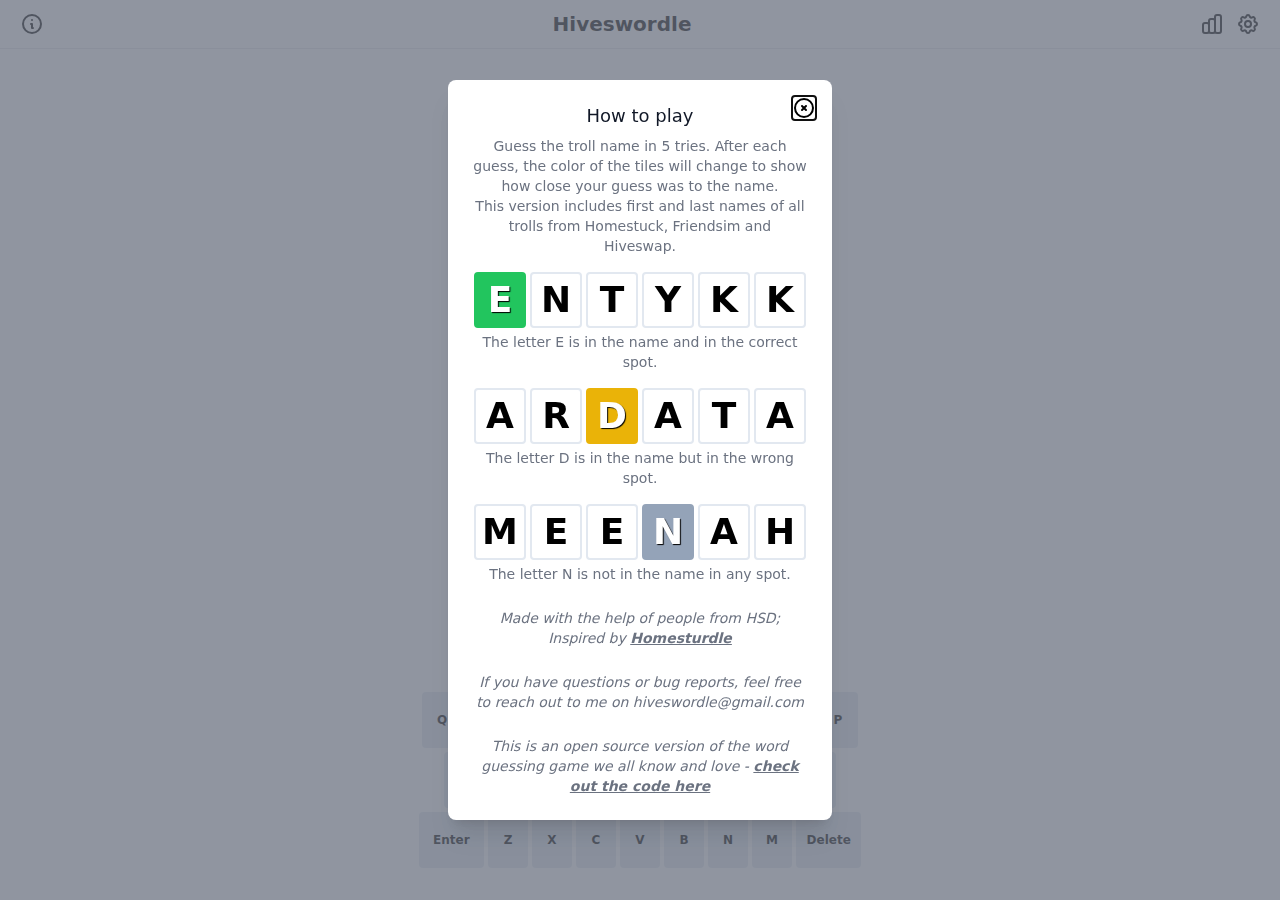
==== commit 28ed1bc4: "Update index.html" ====
--- a/hiveswordle/index.html
+++ b/hiveswordle/index.html
@@ -1 +1 @@
-<!doctype html><html lang="en"><head><meta charset="utf-8"/><link rel="icon" href="/hiveswordle/faviconHS.ico"/><meta name="viewport" content="width=device-width,initial-scale=1"/><meta name="theme-color" content="#000000"/><meta name="description" content="A daily word puzzle based on Homestuck"/><link rel="apple-touch-icon" href="/hiveswordle/logo192.png"/><link rel="manifest" href="/hiveswordle/manifest.json"/><title>Hiveswordle</title><script defer="defer" src="/hiveswordle/static/js/main.9e4fe3c5.js"></script><link href="/hiveswordle/static/css/main.8dfcd93b.css" rel="stylesheet"></head><body><noscript>You need to enable JavaScript to run this app.</noscript><div id="root"></div></body></html>+<!doctype html><html lang="en"><head><meta charset="utf-8"/><link rel="icon" href="/hiveswordle/faviconHS.ico"/><meta name="viewport" content="width=device-width,initial-scale=1"/><meta name="theme-color" content="#000000"/><meta name="description" content="A daily word puzzle based on Homestuck"/><link rel="apple-touch-icon" href="/hiveswordle/logo192.png"/><link rel="manifest" href="/hiveswordle/manifest.json"/><title>Hiveswordle</title><script defer="defer" src="/hiveswordle/static/js/main.4362902a.js"></script><link href="/hiveswordle/static/css/main.8dfcd93b.css" rel="stylesheet"></head><body><noscript>You need to enable JavaScript to run this app.</noscript><div id="root"></div></body></html>
